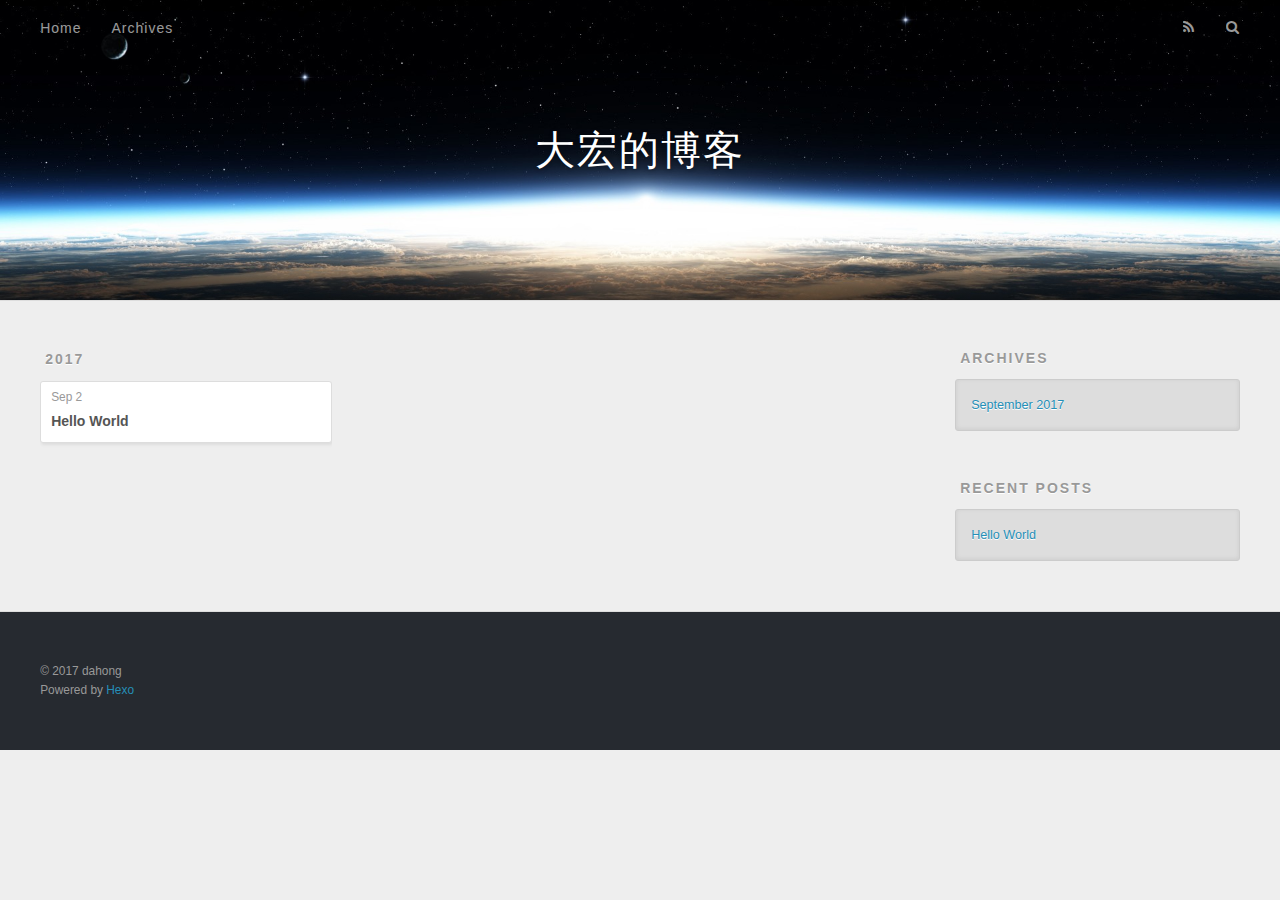
==== archives/index.html @ 0dd972a1 "Site updated: 2017-09-02 14:02:09" ====
<!DOCTYPE html>
<html>
<head>
  <meta charset="utf-8">
  
  <title>Archives | 大宏的博客</title>
  <meta name="viewport" content="width=device-width, initial-scale=1, maximum-scale=1">
  <meta property="og:type" content="website">
<meta property="og:title" content="大宏的博客">
<meta property="og:url" content="http://yoursite.com/archives/index.html">
<meta property="og:site_name" content="大宏的博客">
<meta name="twitter:card" content="summary">
<meta name="twitter:title" content="大宏的博客">
  
    <link rel="alternate" href="/atom.xml" title="大宏的博客" type="application/atom+xml">
  
  
    <link rel="icon" href="/favicon.png">
  
  
    <link href="//fonts.googleapis.com/css?family=Source+Code+Pro" rel="stylesheet" type="text/css">
  
  <link rel="stylesheet" href="/css/style.css">
  

</head>

<body>
  <div id="container">
    <div id="wrap">
      <header id="header">
  <div id="banner"></div>
  <div id="header-outer" class="outer">
    <div id="header-title" class="inner">
      <h1 id="logo-wrap">
        <a href="/" id="logo">大宏的博客</a>
      </h1>
      
    </div>
    <div id="header-inner" class="inner">
      <nav id="main-nav">
        <a id="main-nav-toggle" class="nav-icon"></a>
        
          <a class="main-nav-link" href="/">Home</a>
        
          <a class="main-nav-link" href="/archives">Archives</a>
        
      </nav>
      <nav id="sub-nav">
        
          <a id="nav-rss-link" class="nav-icon" href="/atom.xml" title="RSS Feed"></a>
        
        <a id="nav-search-btn" class="nav-icon" title="Search"></a>
      </nav>
      <div id="search-form-wrap">
        <form action="//google.com/search" method="get" accept-charset="UTF-8" class="search-form"><input type="search" name="q" class="search-form-input" placeholder="Search"><button type="submit" class="search-form-submit">&#xF002;</button><input type="hidden" name="sitesearch" value="http://yoursite.com"></form>
      </div>
    </div>
  </div>
</header>
      <div class="outer">
        <section id="main">
  
  
    
    
      
      
      <section class="archives-wrap">
        <div class="archive-year-wrap">
          <a href="/archives/2017" class="archive-year">2017</a>
        </div>
        <div class="archives">
    
    <article class="archive-article archive-type-post">
  <div class="archive-article-inner">
    <header class="archive-article-header">
      <a href="/2017/09/02/hello-world/" class="archive-article-date">
  <time datetime="2017-09-02T05:06:17.000Z" itemprop="datePublished">Sep 2</time>
</a>
      
  
    <h1 itemprop="name">
      <a class="archive-article-title" href="/2017/09/02/hello-world/">Hello World</a>
    </h1>
  

    </header>
  </div>
</article>
  
  
    </div></section>
  

</section>
        
          <aside id="sidebar">
  
    

  
    

  
    
  
    
  <div class="widget-wrap">
    <h3 class="widget-title">Archives</h3>
    <div class="widget">
      <ul class="archive-list"><li class="archive-list-item"><a class="archive-list-link" href="/archives/2017/09/">September 2017</a></li></ul>
    </div>
  </div>


  
    
  <div class="widget-wrap">
    <h3 class="widget-title">Recent Posts</h3>
    <div class="widget">
      <ul>
        
          <li>
            <a href="/2017/09/02/hello-world/">Hello World</a>
          </li>
        
      </ul>
    </div>
  </div>

  
</aside>
        
      </div>
      <footer id="footer">
  
  <div class="outer">
    <div id="footer-info" class="inner">
      &copy; 2017 dahong<br>
      Powered by <a href="http://hexo.io/" target="_blank">Hexo</a>
    </div>
  </div>
</footer>
    </div>
    <nav id="mobile-nav">
  
    <a href="/" class="mobile-nav-link">Home</a>
  
    <a href="/archives" class="mobile-nav-link">Archives</a>
  
</nav>
    

<script src="//ajax.googleapis.com/ajax/libs/jquery/2.0.3/jquery.min.js"></script>


  <link rel="stylesheet" href="/fancybox/jquery.fancybox.css">
  <script src="/fancybox/jquery.fancybox.pack.js"></script>


<script src="/js/script.js"></script>

  </div>
</body>
</html>
---- css/style.css ----
body {
  width: 100%;
}
body:before,
body:after {
  content: "";
  display: table;
}
body:after {
  clear: both;
}
html,
body,
div,
span,
applet,
object,
iframe,
h1,
h2,
h3,
h4,
h5,
h6,
p,
blockquote,
pre,
a,
abbr,
acronym,
address,
big,
cite,
code,
del,
dfn,
em,
img,
ins,
kbd,
q,
s,
samp,
small,
strike,
strong,
sub,
sup,
tt,
var,
dl,
dt,
dd,
ol,
ul,
li,
fieldset,
form,
label,
legend,
table,
caption,
tbody,
tfoot,
thead,
tr,
th,
td {
  margin: 0;
  padding: 0;
  border: 0;
  outline: 0;
  font-weight: inherit;
  font-style: inherit;
  font-family: inherit;
  font-size: 100%;
  vertical-align: baseline;
}
body {
  line-height: 1;
  color: #000;
  background: #fff;
}
ol,
ul {
  list-style: none;
}
table {
  border-collapse: separate;
  border-spacing: 0;
  vertical-align: middle;
}
caption,
th,
td {
  text-align: left;
  font-weight: normal;
  vertical-align: middle;
}
a img {
  border: none;
}
input,
button {
  margin: 0;
  padding: 0;
}
input::-moz-focus-inner,
button::-moz-focus-inner {
  border: 0;
  padding: 0;
}
@font-face {
  font-family: FontAwesome;
  font-style: normal;
  font-weight: normal;
  src: url("fonts/fontawesome-webfont.eot?v=#4.0.3");
  src: url("fonts/fontawesome-webfont.eot?#iefix&v=#4.0.3") format("embedded-opentype"), url("fonts/fontawesome-webfont.woff?v=#4.0.3") format("woff"), url("fonts/fontawesome-webfont.ttf?v=#4.0.3") format("truetype"), url("fonts/fontawesome-webfont.svg#fontawesomeregular?v=#4.0.3") format("svg");
}
html,
body,
#container {
  height: 100%;
}
body {
  background: #eee;
  font: 14px "Helvetica Neue", Helvetica, Arial, sans-serif;
  -webkit-text-size-adjust: 100%;
}
.outer {
  max-width: 1220px;
  margin: 0 auto;
  padding: 0 20px;
}
.outer:before,
.outer:after {
  content: "";
  display: table;
}
.outer:after {
  clear: both;
}
.inner {
  display: inline;
  float: left;
  width: 98.33333333333333%;
  margin: 0 0.833333333333333%;
}
.left,
.alignleft {
  float: left;
}
.right,
.alignright {
  float: right;
}
.clear {
  clear: both;
}
#container {
  position: relative;
}
.mobile-nav-on {
  overflow: hidden;
}
#wrap {
  height: 100%;
  width: 100%;
  position: absolute;
  top: 0;
  left: 0;
  -webkit-transition: 0.2s ease-out;
  -moz-transition: 0.2s ease-out;
  -ms-transition: 0.2s ease-out;
  transition: 0.2s ease-out;
  z-index: 1;
  background: #eee;
}
.mobile-nav-on #wrap {
  left: 280px;
}
@media screen and (min-width: 768px) {
  #main {
    display: inline;
    float: left;
    width: 73.33333333333333%;
    margin: 0 0.833333333333333%;
  }
}
.article-date,
.article-category-link,
.archive-year,
.widget-title {
  text-decoration: none;
  text-transform: uppercase;
  letter-spacing: 2px;
  color: #999;
  margin-bottom: 1em;
  margin-left: 5px;
  line-height: 1em;
  text-shadow: 0 1px #fff;
  font-weight: bold;
}
.article-inner,
.archive-article-inner {
  background: #fff;
  -webkit-box-shadow: 1px 2px 3px #ddd;
  box-shadow: 1px 2px 3px #ddd;
  border: 1px solid #ddd;
  border-radius: 3px;
}
.article-entry h1,
.widget h1 {
  font-size: 2em;
}
.article-entry h2,
.widget h2 {
  font-size: 1.5em;
}
.article-entry h3,
.widget h3 {
  font-size: 1.3em;
}
.article-entry h4,
.widget h4 {
  font-size: 1.2em;
}
.article-entry h5,
.widget h5 {
  font-size: 1em;
}
.article-entry h6,
.widget h6 {
  font-size: 1em;
  color: #999;
}
.article-entry hr,
.widget hr {
  border: 1px dashed #ddd;
}
.article-entry strong,
.widget strong {
  font-weight: bold;
}
.article-entry em,
.widget em,
.article-entry cite,
.widget cite {
  font-style: italic;
}
.article-entry sup,
.widget sup,
.article-entry sub,
.widget sub {
  font-size: 0.75em;
  line-height: 0;
  position: relative;
  vertical-align: baseline;
}
.article-entry sup,
.widget sup {
  top: -0.5em;
}
.article-entry sub,
.widget sub {
  bottom: -0.2em;
}
.article-entry small,
.widget small {
  font-size: 0.85em;
}
.article-entry acronym,
.widget acronym,
.article-entry abbr,
.widget abbr {
  border-bottom: 1px dotted;
}
.article-entry ul,
.widget ul,
.article-entry ol,
.widget ol,
.article-entry dl,
.widget dl {
  margin: 0 20px;
  line-height: 1.6em;
}
.article-entry ul ul,
.widget ul ul,
.article-entry ol ul,
.widget ol ul,
.article-entry ul ol,
.widget ul ol,
.article-entry ol ol,
.widget ol ol {
  margin-top: 0;
  margin-bottom: 0;
}
.article-entry ul,
.widget ul {
  list-style: disc;
}
.article-entry ol,
.widget ol {
  list-style: decimal;
}
.article-entry dt,
.widget dt {
  font-weight: bold;
}
#header {
  height: 300px;
  position: relative;
  border-bottom: 1px solid #ddd;
}
#header:before,
#header:after {
  content: "";
  position: absolute;
  left: 0;
  right: 0;
  height: 40px;
}
#header:before {
  top: 0;
  background: -webkit-linear-gradient(rgba(0,0,0,0.2), transparent);
  background: -moz-linear-gradient(rgba(0,0,0,0.2), transparent);
  background: -ms-linear-gradient(rgba(0,0,0,0.2), transparent);
  background: linear-gradient(rgba(0,0,0,0.2), transparent);
}
#header:after {
  bottom: 0;
  background: -webkit-linear-gradient(transparent, rgba(0,0,0,0.2));
  background: -moz-linear-gradient(transparent, rgba(0,0,0,0.2));
  background: -ms-linear-gradient(transparent, rgba(0,0,0,0.2));
  background: linear-gradient(transparent, rgba(0,0,0,0.2));
}
#header-outer {
  height: 100%;
  position: relative;
}
#header-inner {
  position: relative;
  overflow: hidden;
}
#banner {
  position: absolute;
  top: 0;
  left: 0;
  width: 100%;
  height: 100%;
  background: url("images/banner.jpg") center #000;
  -webkit-background-size: cover;
  -moz-background-size: cover;
  background-size: cover;
  z-index: -1;
}
#header-title {
  text-align: center;
  height: 40px;
  position: absolute;
  top: 50%;
  left: 0;
  margin-top: -20px;
}
#logo,
#subtitle {
  text-decoration: none;
  color: #fff;
  font-weight: 300;
  text-shadow: 0 1px 4px rgba(0,0,0,0.3);
}
#logo {
  font-size: 40px;
  line-height: 40px;
  letter-spacing: 2px;
}
#subtitle {
  font-size: 16px;
  line-height: 16px;
  letter-spacing: 1px;
}
#subtitle-wrap {
  margin-top: 16px;
}
#main-nav {
  float: left;
  margin-left: -15px;
}
.nav-icon,
.main-nav-link {
  float: left;
  color: #fff;
  opacity: 0.6;
  text-decoration: none;
  text-shadow: 0 1px rgba(0,0,0,0.2);
  -webkit-transition: opacity 0.2s;
  -moz-transition: opacity 0.2s;
  -ms-transition: opacity 0.2s;
  transition: opacity 0.2s;
  display: block;
  padding: 20px 15px;
}
.nav-icon:hover,
.main-nav-link:hover {
  opacity: 1;
}
.nav-icon {
  font-family: FontAwesome;
  text-align: center;
  font-size: 14px;
  width: 14px;
  height: 14px;
  padding: 20px 15px;
  position: relative;
  cursor: pointer;
}
.main-nav-link {
  font-weight: 300;
  letter-spacing: 1px;
}
@media screen and (max-width: 479px) {
  .main-nav-link {
    display: none;
  }
}
#main-nav-toggle {
  display: none;
}
#main-nav-toggle:before {
  content: "\f0c9";
}
@media screen and (max-width: 479px) {
  #main-nav-toggle {
    display: block;
  }
}
#sub-nav {
  float: right;
  margin-right: -15px;
}
#nav-rss-link:before {
  content: "\f09e";
}
#nav-search-btn:before {
  content: "\f002";
}
#search-form-wrap {
  position: absolute;
  top: 15px;
  width: 150px;
  height: 30px;
  right: -150px;
  opacity: 0;
  -webkit-transition: 0.2s ease-out;
  -moz-transition: 0.2s ease-out;
  -ms-transition: 0.2s ease-out;
  transition: 0.2s ease-out;
}
#search-form-wrap.on {
  opacity: 1;
  right: 0;
}
@media screen and (max-width: 479px) {
  #search-form-wrap {
    width: 100%;
    right: -100%;
  }
}
.search-form {
  position: absolute;
  top: 0;
  left: 0;
  right: 0;
  background: #fff;
  padding: 5px 15px;
  border-radius: 15px;
  -webkit-box-shadow: 0 0 10px rgba(0,0,0,0.3);
  box-shadow: 0 0 10px rgba(0,0,0,0.3);
}
.search-form-input {
  border: none;
  background: none;
  color: #555;
  width: 100%;
  font: 13px "Helvetica Neue", Helvetica, Arial, sans-serif;
  outline: none;
}
.search-form-input::-webkit-search-results-decoration,
.search-form-input::-webkit-search-cancel-button {
  -webkit-appearance: none;
}
.search-form-submit {
  position: absolute;
  top: 50%;
  right: 10px;
  margin-top: -7px;
  font: 13px FontAwesome;
  border: none;
  background: none;
  color: #bbb;
  cursor: pointer;
}
.search-form-submit:hover,
.search-form-submit:focus {
  color: #777;
}
.article {
  margin: 50px 0;
}
.article-inner {
  overflow: hidden;
}
.article-meta:before,
.article-meta:after {
  content: "";
  display: table;
}
.article-meta:after {
  clear: both;
}
.article-date {
  float: left;
}
.article-category {
  float: left;
  line-height: 1em;
  color: #ccc;
  text-shadow: 0 1px #fff;
  margin-left: 8px;
}
.article-category:before {
  content: "\2022";
}
.article-category-link {
  margin: 0 12px 1em;
}
.article-header {
  padding: 20px 20px 0;
}
.article-title {
  text-decoration: none;
  font-size: 2em;
  font-weight: bold;
  color: #555;
  line-height: 1.1em;
  -webkit-transition: color 0.2s;
  -moz-transition: color 0.2s;
  -ms-transition: color 0.2s;
  transition: color 0.2s;
}
a.article-title:hover {
  color: #258fb8;
}
.article-entry {
  color: #555;
  padding: 0 20px;
}
.article-entry:before,
.article-entry:after {
  content: "";
  display: table;
}
.article-entry:after {
  clear: both;
}
.article-entry p,
.article-entry table {
  line-height: 1.6em;
  margin: 1.6em 0;
}
.article-entry h1,
.article-entry h2,
.article-entry h3,
.article-entry h4,
.article-entry h5,
.article-entry h6 {
  font-weight: bold;
}
.article-entry h1,
.article-entry h2,
.article-entry h3,
.article-entry h4,
.article-entry h5,
.article-entry h6 {
  line-height: 1.1em;
  margin: 1.1em 0;
}
.article-entry a {
  color: #258fb8;
  text-decoration: none;
}
.article-entry a:hover {
  text-decoration: underline;
}
.article-entry ul,
.article-entry ol,
.article-entry dl {
  margin-top: 1.6em;
  margin-bottom: 1.6em;
}
.article-entry img,
.article-entry video {
  max-width: 100%;
  height: auto;
  display: block;
  margin: auto;
}
.article-entry iframe {
  border: none;
}
.article-entry table {
  width: 100%;
  border-collapse: collapse;
  border-spacing: 0;
}
.article-entry th {
  font-weight: bold;
  border-bottom: 3px solid #ddd;
  padding-bottom: 0.5em;
}
.article-entry td {
  border-bottom: 1px solid #ddd;
  padding: 10px 0;
}
.article-entry blockquote {
  font-family: Georgia, "Times New Roman", serif;
  font-size: 1.4em;
  margin: 1.6em 20px;
  text-align: center;
}
.article-entry blockquote footer {
  font-size: 14px;
  margin: 1.6em 0;
  font-family: "Helvetica Neue", Helvetica, Arial, sans-serif;
}
.article-entry blockquote footer cite:before {
  content: "—";
  padding: 0 0.5em;
}
.article-entry .pullquote {
  text-align: left;
  width: 45%;
  margin: 0;
}
.article-entry .pullquote.left {
  margin-left: 0.5em;
  margin-right: 1em;
}
.article-entry .pullquote.right {
  margin-right: 0.5em;
  margin-left: 1em;
}
.article-entry .caption {
  color: #999;
  display: block;
  font-size: 0.9em;
  margin-top: 0.5em;
  position: relative;
  text-align: center;
}
.article-entry .video-container {
  position: relative;
  padding-top: 56.25%;
  height: 0;
  overflow: hidden;
}
.article-entry .video-container iframe,
.article-entry .video-container object,
.article-entry .video-container embed {
  position: absolute;
  top: 0;
  left: 0;
  width: 100%;
  height: 100%;
  margin-top: 0;
}
.article-more-link a {
  display: inline-block;
  line-height: 1em;
  padding: 6px 15px;
  border-radius: 15px;
  background: #eee;
  color: #999;
  text-shadow: 0 1px #fff;
  text-decoration: none;
}
.article-more-link a:hover {
  background: #258fb8;
  color: #fff;
  text-decoration: none;
  text-shadow: 0 1px #1e7293;
}
.article-footer {
  font-size: 0.85em;
  line-height: 1.6em;
  border-top: 1px solid #ddd;
  padding-top: 1.6em;
  margin: 0 20px 20px;
}
.article-footer:before,
.article-footer:after {
  content: "";
  display: table;
}
.article-footer:after {
  clear: both;
}
.article-footer a {
  color: #999;
  text-decoration: none;
}
.article-footer a:hover {
  color: #555;
}
.article-tag-list-item {
  float: left;
  margin-right: 10px;
}
.article-tag-list-link:before {
  content: "#";
}
.article-comment-link {
  float: right;
}
.article-comment-link:before {
  content: "\f075";
  font-family: FontAwesome;
  padding-right: 8px;
}
.article-share-link {
  cursor: pointer;
  float: right;
  margin-left: 20px;
}
.article-share-link:before {
  content: "\f064";
  font-family: FontAwesome;
  padding-right: 6px;
}
#article-nav {
  position: relative;
}
#article-nav:before,
#article-nav:after {
  content: "";
  display: table;
}
#article-nav:after {
  clear: both;
}
@media screen and (min-width: 768px) {
  #article-nav {
    margin: 50px 0;
  }
  #article-nav:before {
    width: 8px;
    height: 8px;
    position: absolute;
    top: 50%;
    left: 50%;
    margin-top: -4px;
    margin-left: -4px;
    content: "";
    border-radius: 50%;
    background: #ddd;
    -webkit-box-shadow: 0 1px 2px #fff;
    box-shadow: 0 1px 2px #fff;
  }
}
.article-nav-link-wrap {
  text-decoration: none;
  text-shadow: 0 1px #fff;
  color: #999;
  -webkit-box-sizing: border-box;
  -moz-box-sizing: border-box;
  box-sizing: border-box;
  margin-top: 50px;
  text-align: center;
  display: block;
}
.article-nav-link-wrap:hover {
  color: #555;
}
@media screen and (min-width: 768px) {
  .article-nav-link-wrap {
    width: 50%;
    margin-top: 0;
  }
}
@media screen and (min-width: 768px) {
  #article-nav-newer {
    float: left;
    text-align: right;
    padding-right: 20px;
  }
}
@media screen and (min-width: 768px) {
  #article-nav-older {
    float: right;
    text-align: left;
    padding-left: 20px;
  }
}
.article-nav-caption {
  text-transform: uppercase;
  letter-spacing: 2px;
  color: #ddd;
  line-height: 1em;
  font-weight: bold;
}
#article-nav-newer .article-nav-caption {
  margin-right: -2px;
}
.article-nav-title {
  font-size: 0.85em;
  line-height: 1.6em;
  margin-top: 0.5em;
}
.article-share-box {
  position: absolute;
  display: none;
  background: #fff;
  -webkit-box-shadow: 1px 2px 10px rgba(0,0,0,0.2);
  box-shadow: 1px 2px 10px rgba(0,0,0,0.2);
  border-radius: 3px;
  margin-left: -145px;
  overflow: hidden;
  z-index: 1;
}
.article-share-box.on {
  display: block;
}
.article-share-input {
  width: 100%;
  background: none;
  -webkit-box-sizing: border-box;
  -moz-box-sizing: border-box;
  box-sizing: border-box;
  font: 14px "Helvetica Neue", Helvetica, Arial, sans-serif;
  padding: 0 15px;
  color: #555;
  outline: none;
  border: 1px solid #ddd;
  border-radius: 3px 3px 0 0;
  height: 36px;
  line-height: 36px;
}
.article-share-links {
  background: #eee;
}
.article-share-links:before,
.article-share-links:after {
  content: "";
  display: table;
}
.article-share-links:after {
  clear: both;
}
.article-share-twitter,
.article-share-facebook,
.article-share-pinterest,
.article-share-google {
  width: 50px;
  height: 36px;
  display: block;
  float: left;
  position: relative;
  color: #999;
  text-shadow: 0 1px #fff;
}
.article-share-twitter:before,
.article-share-facebook:before,
.article-share-pinterest:before,
.article-share-google:before {
  font-size: 20px;
  font-family: FontAwesome;
  width: 20px;
  height: 20px;
  position: absolute;
  top: 50%;
  left: 50%;
  margin-top: -10px;
  margin-left: -10px;
  text-align: center;
}
.article-share-twitter:hover,
.article-share-facebook:hover,
.article-share-pinterest:hover,
.article-share-google:hover {
  color: #fff;
}
.article-share-twitter:before {
  content: "\f099";
}
.article-share-twitter:hover {
  background: #00aced;
  text-shadow: 0 1px #008abe;
}
.article-share-facebook:before {
  content: "\f09a";
}
.article-share-facebook:hover {
  background: #3b5998;
  text-shadow: 0 1px #2f477a;
}
.article-share-pinterest:before {
  content: "\f0d2";
}
.article-share-pinterest:hover {
  background: #cb2027;
  text-shadow: 0 1px #a21a1f;
}
.article-share-google:before {
  content: "\f0d5";
}
.article-share-google:hover {
  background: #dd4b39;
  text-shadow: 0 1px #be3221;
}
.article-gallery {
  background: #000;
  position: relative;
}
.article-gallery-photos {
  position: relative;
  overflow: hidden;
}
.article-gallery-img {
  display: none;
  max-width: 100%;
}
.article-gallery-img:first-child {
  display: block;
}
.article-gallery-img.loaded {
  position: absolute;
  display: block;
}
.article-gallery-img img {
  display: block;
  max-width: 100%;
  margin: 0 auto;
}
#comments {
  background: #fff;
  -webkit-box-shadow: 1px 2px 3px #ddd;
  box-shadow: 1px 2px 3px #ddd;
  padding: 20px;
  border: 1px solid #ddd;
  border-radius: 3px;
  margin: 50px 0;
}
#comments a {
  color: #258fb8;
}
.archives-wrap {
  margin: 50px 0;
}
.archives:before,
.archives:after {
  content: "";
  display: table;
}
.archives:after {
  clear: both;
}
.archive-year-wrap {
  margin-bottom: 1em;
}
.archives {
  -webkit-column-gap: 10px;
  -moz-column-gap: 10px;
  column-gap: 10px;
}
@media screen and (min-width: 480px) and (max-width: 767px) {
  .archives {
    -webkit-column-count: 2;
    -moz-column-count: 2;
    column-count: 2;
  }
}
@media screen and (min-width: 768px) {
  .archives {
    -webkit-column-count: 3;
    -moz-column-count: 3;
    column-count: 3;
  }
}
.archive-article {
  -webkit-column-break-inside: avoid;
  page-break-inside: avoid;
  overflow: hidden;
  break-inside: avoid-column;
}
.archive-article-inner {
  padding: 10px;
  margin-bottom: 15px;
}
.archive-article-title {
  text-decoration: none;
  font-weight: bold;
  color: #555;
  -webkit-transition: color 0.2s;
  -moz-transition: color 0.2s;
  -ms-transition: color 0.2s;
  transition: color 0.2s;
  line-height: 1.6em;
}
.archive-article-title:hover {
  color: #258fb8;
}
.archive-article-footer {
  margin-top: 1em;
}
.archive-article-date {
  color: #999;
  text-decoration: none;
  font-size: 0.85em;
  line-height: 1em;
  margin-bottom: 0.5em;
  display: block;
}
#page-nav {
  margin: 50px auto;
  background: #fff;
  -webkit-box-shadow: 1px 2px 3px #ddd;
  box-shadow: 1px 2px 3px #ddd;
  border: 1px solid #ddd;
  border-radius: 3px;
  text-align: center;
  color: #999;
  overflow: hidden;
}
#page-nav:before,
#page-nav:after {
  content: "";
  display: table;
}
#page-nav:after {
  clear: both;
}
#page-nav a,
#page-nav span {
  padding: 10px 20px;
  line-height: 1;
  height: 2ex;
}
#page-nav a {
  color: #999;
  text-decoration: none;
}
#page-nav a:hover {
  background: #999;
  color: #fff;
}
#page-nav .prev {
  float: left;
}
#page-nav .next {
  float: right;
}
#page-nav .page-number {
  display: inline-block;
}
@media screen and (max-width: 479px) {
  #page-nav .page-number {
    display: none;
  }
}
#page-nav .current {
  color: #555;
  font-weight: bold;
}
#page-nav .space {
  color: #ddd;
}
#footer {
  background: #262a30;
  padding: 50px 0;
  border-top: 1px solid #ddd;
  color: #999;
}
#footer a {
  color: #258fb8;
  text-decoration: none;
}
#footer a:hover {
  text-decoration: underline;
}
#footer-info {
  line-height: 1.6em;
  font-size: 0.85em;
}
.article-entry pre,
.article-entry .highlight {
  background: #2d2d2d;
  margin: 0 -20px;
  padding: 15px 20px;
  border-style: solid;
  border-color: #ddd;
  border-width: 1px 0;
  overflow: auto;
  color: #ccc;
  line-height: 22.400000000000002px;
}
.article-entry .highlight .gutter pre,
.article-entry .gist .gist-file .gist-data .line-numbers {
  color: #666;
  font-size: 0.85em;
}
.article-entry pre,
.article-entry code {
  font-family: "Source Code Pro", Consolas, Monaco, Menlo, Consolas, monospace;
}
.article-entry code {
  background: #eee;
  text-shadow: 0 1px #fff;
  padding: 0 0.3em;
}
.article-entry pre code {
  background: none;
  text-shadow: none;
  padding: 0;
}
.article-entry .highlight pre {
  border: none;
  margin: 0;
  padding: 0;
}
.article-entry .highlight table {
  margin: 0;
  width: auto;
}
.article-entry .highlight td {
  border: none;
  padding: 0;
}
.article-entry .highlight figcaption {
  font-size: 0.85em;
  color: #999;
  line-height: 1em;
  margin-bottom: 1em;
}
.article-entry .highlight figcaption:before,
.article-entry .highlight figcaption:after {
  content: "";
  display: table;
}
.article-entry .highlight figcaption:after {
  clear: both;
}
.article-entry .highlight figcaption a {
  float: right;
}
.article-entry .highlight .gutter pre {
  text-align: right;
  padding-right: 20px;
}
.article-entry .highlight .line {
  height: 22.400000000000002px;
}
.article-entry .highlight .line.marked {
  background: #515151;
}
.article-entry .gist {
  margin: 0 -20px;
  border-style: solid;
  border-color: #ddd;
  border-width: 1px 0;
  background: #2d2d2d;
  padding: 15px 20px 15px 0;
}
.article-entry .gist .gist-file {
  border: none;
  font-family: "Source Code Pro", Consolas, Monaco, Menlo, Consolas, monospace;
  margin: 0;
}
.article-entry .gist .gist-file .gist-data {
  background: none;
  border: none;
}
.article-entry .gist .gist-file .gist-data .line-numbers {
  background: none;
  border: none;
  padding: 0 20px 0 0;
}
.article-entry .gist .gist-file .gist-data .line-data {
  padding: 0 !important;
}
.article-entry .gist .gist-file .highlight {
  margin: 0;
  padding: 0;
  border: none;
}
.article-entry .gist .gist-file .gist-meta {
  background: #2d2d2d;
  color: #999;
  font: 0.85em "Helvetica Neue", Helvetica, Arial, sans-serif;
  text-shadow: 0 0;
  padding: 0;
  margin-top: 1em;
  margin-left: 20px;
}
.article-entry .gist .gist-file .gist-meta a {
  color: #258fb8;
  font-weight: normal;
}
.article-entry .gist .gist-file .gist-meta a:hover {
  text-decoration: underline;
}
pre .comment,
pre .title {
  color: #999;
}
pre .variable,
pre .attribute,
pre .tag,
pre .regexp,
pre .ruby .constant,
pre .xml .tag .title,
pre .xml .pi,
pre .xml .doctype,
pre .html .doctype,
pre .css .id,
pre .css .class,
pre .css .pseudo {
  color: #f2777a;
}
pre .number,
pre .preprocessor,
pre .built_in,
pre .literal,
pre .params,
pre .constant {
  color: #f99157;
}
pre .class,
pre .ruby .class .title,
pre .css .rules .attribute {
  color: #9c9;
}
pre .string,
pre .value,
pre .inheritance,
pre .header,
pre .ruby .symbol,
pre .xml .cdata {
  color: #9c9;
}
pre .css .hexcolor {
  color: #6cc;
}
pre .function,
pre .python .decorator,
pre .python .title,
pre .ruby .function .title,
pre .ruby .title .keyword,
pre .perl .sub,
pre .javascript .title,
pre .coffeescript .title {
  color: #69c;
}
pre .keyword,
pre .javascript .function {
  color: #c9c;
}
@media screen and (max-width: 479px) {
  #mobile-nav {
    position: absolute;
    top: 0;
    left: 0;
    width: 280px;
    height: 100%;
    background: #191919;
    border-right: 1px solid #fff;
  }
}
@media screen and (max-width: 479px) {
  .mobile-nav-link {
    display: block;
    color: #999;
    text-decoration: none;
    padding: 15px 20px;
    font-weight: bold;
  }
  .mobile-nav-link:hover {
    color: #fff;
  }
}
@media screen and (min-width: 768px) {
  #sidebar {
    display: inline;
    float: left;
    width: 23.333333333333332%;
    margin: 0 0.833333333333333%;
  }
}
.widget-wrap {
  margin: 50px 0;
}
.widget {
  color: #777;
  text-shadow: 0 1px #fff;
  background: #ddd;
  -webkit-box-shadow: 0 -1px 4px #ccc inset;
  box-shadow: 0 -1px 4px #ccc inset;
  border: 1px solid #ccc;
  padding: 15px;
  border-radius: 3px;
}
.widget a {
  color: #258fb8;
  text-decoration: none;
}
.widget a:hover {
  text-decoration: underline;
}
.widget ul ul,
.widget ol ul,
.widget dl ul,
.widget ul ol,
.widget ol ol,
.widget dl ol,
.widget ul dl,
.widget ol dl,
.widget dl dl {
  margin-left: 15px;
  list-style: disc;
}
.widget {
  line-height: 1.6em;
  word-wrap: break-word;
  font-size: 0.9em;
}
.widget ul,
.widget ol {
  list-style: none;
  margin: 0;
}
.widget ul ul,
.widget ol ul,
.widget ul ol,
.widget ol ol {
  margin: 0 20px;
}
.widget ul ul,
.widget ol ul {
  list-style: disc;
}
.widget ul ol,
.widget ol ol {
  list-style: decimal;
}
.category-list-count,
.tag-list-count,
.archive-list-count {
  padding-left: 5px;
  color: #999;
  font-size: 0.85em;
}
.category-list-count:before,
.tag-list-count:before,
.archive-list-count:before {
  content: "(";
}
.category-list-count:after,
.tag-list-count:after,
.archive-list-count:after {
  content: ")";
}
.tagcloud a {
  margin-right: 5px;
  display: inline-block;
}
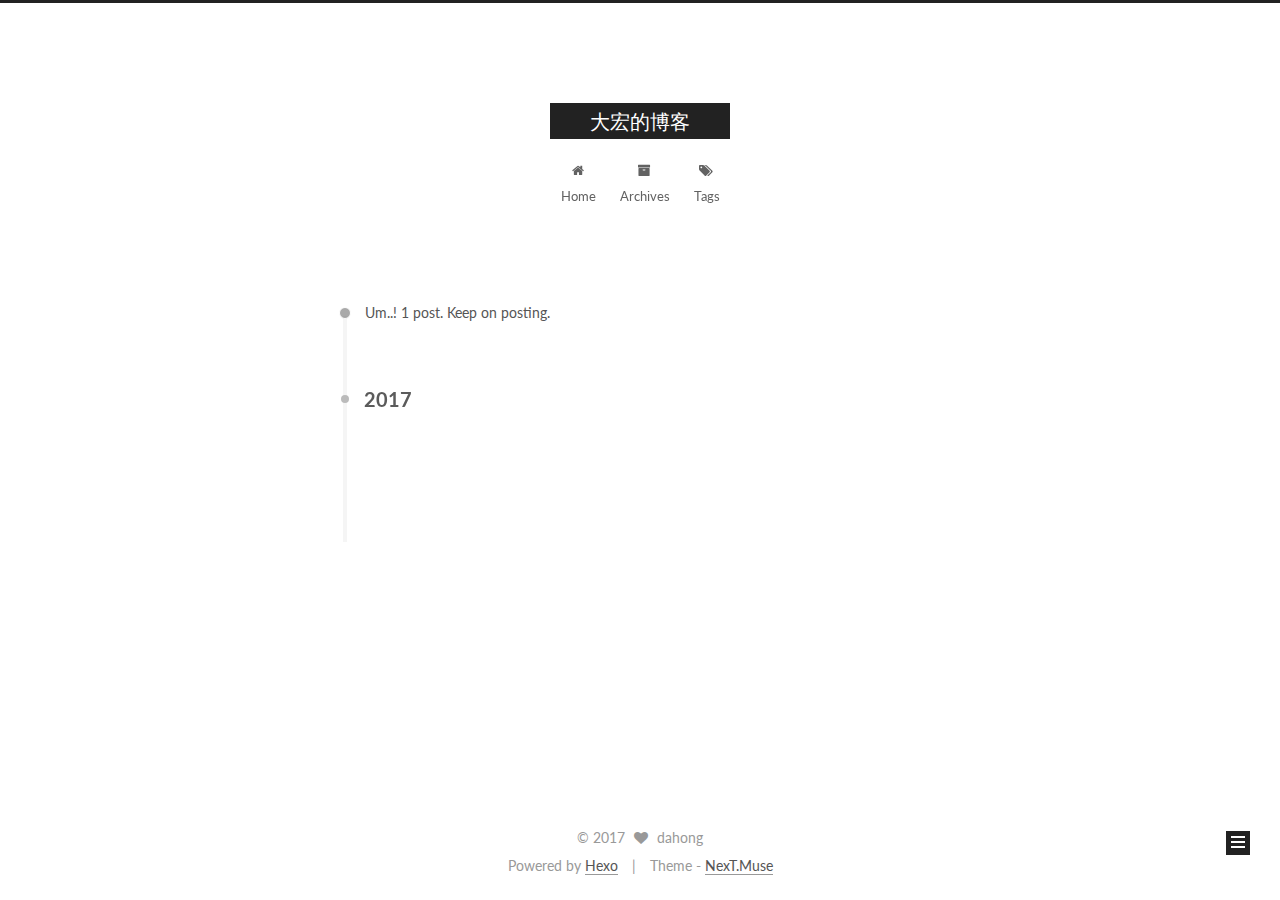
==== commit d61c8a5b: "Site updated: 2017-09-02 15:00:16" ====
--- a/archives/index.html
+++ b/archives/index.html
@@ -1,166 +1,559 @@
 <!DOCTYPE html>
-<html>
+
+
+
+  
+
+
+<html class="theme-next muse use-motion" lang="">
 <head>
-  <meta charset="utf-8">
-  
-  <title>Archives | 大宏的博客</title>
-  <meta name="viewport" content="width=device-width, initial-scale=1, maximum-scale=1">
-  <meta property="og:type" content="website">
+  <meta charset="UTF-8"/>
+<meta http-equiv="X-UA-Compatible" content="IE=edge" />
+<meta name="viewport" content="width=device-width, initial-scale=1, maximum-scale=1"/>
+<meta name="theme-color" content="#222">
+
+
+
+
+
+
+
+
+
+<meta http-equiv="Cache-Control" content="no-transform" />
+<meta http-equiv="Cache-Control" content="no-siteapp" />
+
+
+
+
+
+
+
+
+
+
+
+
+
+
+
+  
+  
+  <link href="/lib/fancybox/source/jquery.fancybox.css?v=2.1.5" rel="stylesheet" type="text/css" />
+
+
+
+
+  
+  
+  
+  
+
+  
+    
+    
+  
+
+  
+
+  
+
+  
+
+  
+
+  
+    
+    
+    <link href="//fonts.googleapis.com/css?family=Lato:300,300italic,400,400italic,700,700italic&subset=latin,latin-ext" rel="stylesheet" type="text/css">
+  
+
+
+
+
+
+
+<link href="/lib/font-awesome/css/font-awesome.min.css?v=4.6.2" rel="stylesheet" type="text/css" />
+
+<link href="/css/main.css?v=5.1.2" rel="stylesheet" type="text/css" />
+
+
+  <meta name="keywords" content="Hexo, NexT" />
+
+
+
+
+
+
+
+
+  <link rel="shortcut icon" type="image/x-icon" href="/favicon.ico?v=5.1.2" />
+
+
+
+
+
+
+<meta property="og:type" content="website">
 <meta property="og:title" content="大宏的博客">
 <meta property="og:url" content="http://yoursite.com/archives/index.html">
 <meta property="og:site_name" content="大宏的博客">
 <meta name="twitter:card" content="summary">
 <meta name="twitter:title" content="大宏的博客">
-  
-    <link rel="alternate" href="/atom.xml" title="大宏的博客" type="application/atom+xml">
-  
-  
-    <link rel="icon" href="/favicon.png">
-  
-  
-    <link href="//fonts.googleapis.com/css?family=Source+Code+Pro" rel="stylesheet" type="text/css">
-  
-  <link rel="stylesheet" href="/css/style.css">
-  
+
+
+
+<script type="text/javascript" id="hexo.configurations">
+  var NexT = window.NexT || {};
+  var CONFIG = {
+    root: '/',
+    scheme: 'Muse',
+    sidebar: {"position":"left","display":"post","offset":12,"offset_float":12,"b2t":false,"scrollpercent":false,"onmobile":false},
+    fancybox: true,
+    tabs: true,
+    motion: true,
+    duoshuo: {
+      userId: '0',
+      author: 'Author'
+    },
+    algolia: {
+      applicationID: '',
+      apiKey: '',
+      indexName: '',
+      hits: {"per_page":10},
+      labels: {"input_placeholder":"Search for Posts","hits_empty":"We didn't find any results for the search: ${query}","hits_stats":"${hits} results found in ${time} ms"}
+    }
+  };
+</script>
+
+
+
+  <link rel="canonical" href="http://yoursite.com/archives/"/>
+
+
+
+
+
+  <title>Archive | 大宏的博客</title>
+  
+
+
+
+
+
+
+
+
+
+
+
+
+
 
 </head>
 
-<body>
-  <div id="container">
-    <div id="wrap">
-      <header id="header">
-  <div id="banner"></div>
-  <div id="header-outer" class="outer">
-    <div id="header-title" class="inner">
-      <h1 id="logo-wrap">
-        <a href="/" id="logo">大宏的博客</a>
-      </h1>
-      
+<body itemscope itemtype="http://schema.org/WebPage" lang="">
+
+  
+  
+    
+  
+
+  <div class="container sidebar-position-left  page-archive  ">
+    <div class="headband"></div>
+
+    <header id="header" class="header" itemscope itemtype="http://schema.org/WPHeader">
+      <div class="header-inner"><div class="site-brand-wrapper">
+  <div class="site-meta ">
+    
+
+    <div class="custom-logo-site-title">
+      <a href="/"  class="brand" rel="start">
+        <span class="logo-line-before"><i></i></span>
+        <span class="site-title">大宏的博客</span>
+        <span class="logo-line-after"><i></i></span>
+      </a>
     </div>
-    <div id="header-inner" class="inner">
-      <nav id="main-nav">
-        <a id="main-nav-toggle" class="nav-icon"></a>
-        
-          <a class="main-nav-link" href="/">Home</a>
-        
-          <a class="main-nav-link" href="/archives">Archives</a>
-        
-      </nav>
-      <nav id="sub-nav">
-        
-          <a id="nav-rss-link" class="nav-icon" href="/atom.xml" title="RSS Feed"></a>
-        
-        <a id="nav-search-btn" class="nav-icon" title="Search"></a>
-      </nav>
-      <div id="search-form-wrap">
-        <form action="//google.com/search" method="get" accept-charset="UTF-8" class="search-form"><input type="search" name="q" class="search-form-input" placeholder="Search"><button type="submit" class="search-form-submit">&#xF002;</button><input type="hidden" name="sitesearch" value="http://yoursite.com"></form>
+      
+        <p class="site-subtitle"></p>
+      
+  </div>
+
+  <div class="site-nav-toggle">
+    <button>
+      <span class="btn-bar"></span>
+      <span class="btn-bar"></span>
+      <span class="btn-bar"></span>
+    </button>
+  </div>
+</div>
+
+<nav class="site-nav">
+  
+
+  
+    <ul id="menu" class="menu">
+      
+        
+        <li class="menu-item menu-item-home">
+          <a href="/" rel="section">
+            
+              <i class="menu-item-icon fa fa-fw fa-home"></i> <br />
+            
+            Home
+          </a>
+        </li>
+      
+        
+        <li class="menu-item menu-item-archives">
+          <a href="/archives/" rel="section">
+            
+              <i class="menu-item-icon fa fa-fw fa-archive"></i> <br />
+            
+            Archives
+          </a>
+        </li>
+      
+        
+        <li class="menu-item menu-item-tags">
+          <a href="/tags/" rel="section">
+            
+              <i class="menu-item-icon fa fa-fw fa-tags"></i> <br />
+            
+            Tags
+          </a>
+        </li>
+      
+
+      
+    </ul>
+  
+
+  
+</nav>
+
+
+
+ </div>
+    </header>
+
+    <main id="main" class="main">
+      <div class="main-inner">
+        <div class="content-wrap">
+          <div id="content" class="content">
+            
+
+  
+  
+  
+  <div class="post-block archive">
+    <div id="posts" class="posts-collapse">
+      <span class="archive-move-on"></span>
+
+      <span class="archive-page-counter">
+        
+        
+        
+          
+        
+        Um..! 1 post. Keep on posting.
+      </span>
+
+      
+
+        
+        
+        
+
+        
+          
+          <div class="collection-title">
+            <h2 class="archive-year motion-element" id="archive-year-2017">2017</h2>
+          </div>
+        
+        
+
+        
+
+  <article class="post post-type-normal" itemscope itemtype="http://schema.org/Article">
+    <header class="post-header">
+
+      <h2 class="post-title">
+        
+            <a class="post-title-link" href="/2017/09/02/hello-world/" itemprop="url">
+              
+                <span itemprop="name">Hello World</span>
+              
+            </a>
+        
+      </h2>
+
+      <div class="post-meta">
+        <time class="post-time" itemprop="dateCreated"
+              datetime="2017-09-02T13:06:17+08:00"
+              content="2017-09-02" >
+          09-02
+        </time>
       </div>
+
+    </header>
+  </article>
+
+
+
+      
+
     </div>
   </div>
-</header>
-      <div class="outer">
-        <section id="main">
-  
-  
-    
-    
-      
-      
-      <section class="archives-wrap">
-        <div class="archive-year-wrap">
-          <a href="/archives/2017" class="archive-year">2017</a>
+  
+  
+  
+
+  
+
+
+
+          </div>
+          
+
+
+          
+
         </div>
-        <div class="archives">
-    
-    <article class="archive-article archive-type-post">
-  <div class="archive-article-inner">
-    <header class="archive-article-header">
-      <a href="/2017/09/02/hello-world/" class="archive-article-date">
-  <time datetime="2017-09-02T05:06:17.000Z" itemprop="datePublished">Sep 2</time>
-</a>
-      
-  
-    <h1 itemprop="name">
-      <a class="archive-article-title" href="/2017/09/02/hello-world/">Hello World</a>
-    </h1>
-  
-
-    </header>
-  </div>
-</article>
-  
-  
-    </div></section>
-  
-
-</section>
-        
-          <aside id="sidebar">
-  
-    
-
-  
-    
-
-  
-    
-  
-    
-  <div class="widget-wrap">
-    <h3 class="widget-title">Archives</h3>
-    <div class="widget">
-      <ul class="archive-list"><li class="archive-list-item"><a class="archive-list-link" href="/archives/2017/09/">September 2017</a></li></ul>
+        
+          
+  
+  <div class="sidebar-toggle">
+    <div class="sidebar-toggle-line-wrap">
+      <span class="sidebar-toggle-line sidebar-toggle-line-first"></span>
+      <span class="sidebar-toggle-line sidebar-toggle-line-middle"></span>
+      <span class="sidebar-toggle-line sidebar-toggle-line-last"></span>
     </div>
   </div>
 
-
-  
-    
-  <div class="widget-wrap">
-    <h3 class="widget-title">Recent Posts</h3>
-    <div class="widget">
-      <ul>
-        
-          <li>
-            <a href="/2017/09/02/hello-world/">Hello World</a>
-          </li>
-        
-      </ul>
+  <aside id="sidebar" class="sidebar">
+    
+    <div class="sidebar-inner">
+
+      
+
+      
+
+      <section class="site-overview sidebar-panel sidebar-panel-active">
+        <div class="site-author motion-element" itemprop="author" itemscope itemtype="http://schema.org/Person">
+          <img class="site-author-image" itemprop="image"
+               src="/images/avatar.gif"
+               alt="dahong" />
+          <p class="site-author-name" itemprop="name">dahong</p>
+           
+              <p class="site-description motion-element" itemprop="description"></p>
+          
+        </div>
+        <nav class="site-state motion-element">
+
+          
+            <div class="site-state-item site-state-posts">
+              <a href="/archives/">
+                <span class="site-state-item-count">1</span>
+                <span class="site-state-item-name">posts</span>
+              </a>
+            </div>
+          
+
+          
+
+          
+
+        </nav>
+
+        
+
+        <div class="links-of-author motion-element">
+          
+        </div>
+
+        
+        
+
+        
+        
+
+        
+
+
+      </section>
+
+      
+
+      
+
     </div>
+  </aside>
+
+
+        
+      </div>
+    </main>
+
+    <footer id="footer" class="footer">
+      <div class="footer-inner">
+        <div class="copyright" >
+  
+  &copy; 
+  <span itemprop="copyrightYear">2017</span>
+  <span class="with-love">
+    <i class="fa fa-heart"></i>
+  </span>
+  <span class="author" itemprop="copyrightHolder">dahong</span>
+</div>
+
+
+<div class="powered-by">
+  Powered by <a class="theme-link" href="https://hexo.io">Hexo</a>
+</div>
+
+<div class="theme-info">
+  Theme -
+  <a class="theme-link" href="https://github.com/iissnan/hexo-theme-next">
+    NexT.Muse
+  </a>
+</div>
+
+
+        
+
+        
+      </div>
+    </footer>
+
+    
+      <div class="back-to-top">
+        <i class="fa fa-arrow-up"></i>
+        
+      </div>
+    
+
   </div>
 
   
-</aside>
-        
-      </div>
-      <footer id="footer">
-  
-  <div class="outer">
-    <div id="footer-info" class="inner">
-      &copy; 2017 dahong<br>
-      Powered by <a href="http://hexo.io/" target="_blank">Hexo</a>
-    </div>
-  </div>
-</footer>
-    </div>
-    <nav id="mobile-nav">
-  
-    <a href="/" class="mobile-nav-link">Home</a>
-  
-    <a href="/archives" class="mobile-nav-link">Archives</a>
-  
-</nav>
-    
-
-<script src="//ajax.googleapis.com/ajax/libs/jquery/2.0.3/jquery.min.js"></script>
-
-
-  <link rel="stylesheet" href="/fancybox/jquery.fancybox.css">
-  <script src="/fancybox/jquery.fancybox.pack.js"></script>
-
-
-<script src="/js/script.js"></script>
-
-  </div>
+
+<script type="text/javascript">
+  if (Object.prototype.toString.call(window.Promise) !== '[object Function]') {
+    window.Promise = null;
+  }
+</script>
+
+
+
+
+
+
+
+
+
+  
+
+
+
+
+
+
+
+
+
+
+
+
+  
+  <script type="text/javascript" src="/lib/jquery/index.js?v=2.1.3"></script>
+
+  
+  <script type="text/javascript" src="/lib/fastclick/lib/fastclick.min.js?v=1.0.6"></script>
+
+  
+  <script type="text/javascript" src="/lib/jquery_lazyload/jquery.lazyload.js?v=1.9.7"></script>
+
+  
+  <script type="text/javascript" src="/lib/velocity/velocity.min.js?v=1.2.1"></script>
+
+  
+  <script type="text/javascript" src="/lib/velocity/velocity.ui.min.js?v=1.2.1"></script>
+
+  
+  <script type="text/javascript" src="/lib/fancybox/source/jquery.fancybox.pack.js?v=2.1.5"></script>
+
+
+  
+
+
+  <script type="text/javascript" src="/js/src/utils.js?v=5.1.2"></script>
+
+  <script type="text/javascript" src="/js/src/motion.js?v=5.1.2"></script>
+
+
+
+  
+  
+
+  
+  
+    <script type="text/javascript" id="motion.page.archive">
+      $('.archive-year').velocity('transition.slideLeftIn');
+    </script>
+  
+
+
+  
+
+
+  <script type="text/javascript" src="/js/src/bootstrap.js?v=5.1.2"></script>
+
+
+
+  
+
+
+  
+
+
+
+
+	
+
+
+
+
+
+  
+
+
+
+
+
+  
+
+
+
+
+
+
+  
+
+
+
+
+
+  
+
+  
+
+  
+
+  
+
+  
+
+  
+
 </body>
-</html>+</html>
--- a/css/main.css
+++ b/css/main.css
@@ -0,0 +1,2648 @@
+/* normalize.css v3.0.2 | MIT License | git.io/normalize */
+html {
+  font-family: sans-serif; /* 1 */
+  -ms-text-size-adjust: 100%; /* 2 */
+  -webkit-text-size-adjust: 100%; /* 2 */
+}
+body {
+  margin: 0;
+}
+article,
+aside,
+details,
+figcaption,
+figure,
+footer,
+header,
+hgroup,
+main,
+menu,
+nav,
+section,
+summary {
+  display: block;
+}
+audio,
+canvas,
+progress,
+video {
+  display: inline-block; /* 1 */
+  vertical-align: baseline; /* 2 */
+}
+audio:not([controls]) {
+  display: none;
+  height: 0;
+}
+[hidden],
+template {
+  display: none;
+}
+a {
+  background-color: transparent;
+}
+a:active,
+a:hover {
+  outline: 0;
+}
+abbr[title] {
+  border-bottom: 1px dotted;
+}
+b,
+strong {
+  font-weight: bold;
+}
+dfn {
+  font-style: italic;
+}
+h1 {
+  font-size: 2em;
+  margin: 0.67em 0;
+}
+mark {
+  background: #ff0;
+  color: #000;
+}
+small {
+  font-size: 80%;
+}
+sub,
+sup {
+  font-size: 75%;
+  line-height: 0;
+  position: relative;
+  vertical-align: baseline;
+}
+sup {
+  top: -0.5em;
+}
+sub {
+  bottom: -0.25em;
+}
+img {
+  border: 0;
+}
+svg:not(:root) {
+  overflow: hidden;
+}
+figure {
+  margin: 1em 40px;
+}
+hr {
+  -moz-box-sizing: content-box;
+  box-sizing: content-box;
+  height: 0;
+}
+pre {
+  overflow: auto;
+}
+code,
+kbd,
+pre,
+samp {
+  font-family: monospace, monospace;
+  font-size: 1em;
+}
+button,
+input,
+optgroup,
+select,
+textarea {
+  color: inherit; /* 1 */
+  font: inherit; /* 2 */
+  margin: 0; /* 3 */
+}
+button {
+  overflow: visible;
+}
+button,
+select {
+  text-transform: none;
+}
+button,
+html input[type="button"],
+input[type="reset"],
+input[type="submit"] {
+  -webkit-appearance: button; /* 2 */
+  cursor: pointer; /* 3 */
+}
+button[disabled],
+html input[disabled] {
+  cursor: default;
+}
+button::-moz-focus-inner,
+input::-moz-focus-inner {
+  border: 0;
+  padding: 0;
+}
+input {
+  line-height: normal;
+}
+input[type="checkbox"],
+input[type="radio"] {
+  box-sizing: border-box; /* 1 */
+  padding: 0; /* 2 */
+}
+input[type="number"]::-webkit-inner-spin-button,
+input[type="number"]::-webkit-outer-spin-button {
+  height: auto;
+}
+input[type="search"] {
+  -webkit-appearance: textfield; /* 1 */
+  -moz-box-sizing: content-box;
+  -webkit-box-sizing: content-box; /* 2 */
+  box-sizing: content-box;
+}
+input[type="search"]::-webkit-search-cancel-button,
+input[type="search"]::-webkit-search-decoration {
+  -webkit-appearance: none;
+}
+fieldset {
+  border: 1px solid #c0c0c0;
+  margin: 0 2px;
+  padding: 0.35em 0.625em 0.75em;
+}
+legend {
+  border: 0; /* 1 */
+  padding: 0; /* 2 */
+}
+textarea {
+  overflow: auto;
+}
+optgroup {
+  font-weight: bold;
+}
+table {
+  border-collapse: collapse;
+  border-spacing: 0;
+}
+td,
+th {
+  padding: 0;
+}
+::selection {
+  background: #262a30;
+  color: #fff;
+}
+body {
+  position: relative;
+  font-family: 'Lato', "PingFang SC", "Microsoft YaHei", sans-serif;
+  font-size: 14px;
+  line-height: 2;
+  color: #555;
+  background: #fff;
+}
+@media (max-width: 767px) {
+  body {
+    padding-right: 0 !important;
+  }
+}
+@media (min-width: 768px) and (max-width: 991px) {
+  body {
+    padding-right: 0 !important;
+  }
+}
+@media (min-width: 1600px) {
+  body {
+    font-size: 16px;
+  }
+}
+h1,
+h2,
+h3,
+h4,
+h5,
+h6 {
+  margin: 0;
+  padding: 0;
+  font-weight: bold;
+  line-height: 1.5;
+  font-family: 'Lato', "PingFang SC", "Microsoft YaHei", sans-serif;
+}
+h2,
+h3,
+h4,
+h5,
+h6 {
+  margin: 20px 0 15px;
+}
+h1 {
+  font-size: 22px;
+}
+@media (max-width: 767px) {
+  h1 {
+    font-size: 18px;
+  }
+}
+h2 {
+  font-size: 20px;
+}
+@media (max-width: 767px) {
+  h2 {
+    font-size: 16px;
+  }
+}
+h3 {
+  font-size: 18px;
+}
+@media (max-width: 767px) {
+  h3 {
+    font-size: 14px;
+  }
+}
+h4 {
+  font-size: 16px;
+}
+@media (max-width: 767px) {
+  h4 {
+    font-size: 12px;
+  }
+}
+h5 {
+  font-size: 14px;
+}
+@media (max-width: 767px) {
+  h5 {
+    font-size: 10px;
+  }
+}
+h6 {
+  font-size: 12px;
+}
+@media (max-width: 767px) {
+  h6 {
+    font-size: 8px;
+  }
+}
+p {
+  margin: 0 0 20px 0;
+}
+a {
+  color: #555;
+  text-decoration: none;
+  border-bottom: 1px solid #999;
+  word-wrap: break-word;
+}
+a:hover {
+  color: #222;
+  border-bottom-color: #222;
+}
+blockquote {
+  margin: 0;
+  padding: 0;
+}
+img {
+  display: block;
+  margin: auto;
+  max-width: 100%;
+  height: auto;
+}
+hr {
+  margin: 40px 0;
+  height: 3px;
+  border: none;
+  background-color: #ddd;
+  background-image: repeating-linear-gradient(-45deg, #fff, #fff 4px, transparent 4px, transparent 8px);
+}
+blockquote {
+  padding: 0 15px;
+  color: #666;
+  border-left: 4px solid #ddd;
+}
+blockquote cite::before {
+  content: "-";
+  padding: 0 5px;
+}
+dt {
+  font-weight: 700;
+}
+dd {
+  margin: 0;
+  padding: 0;
+}
+.text-left {
+  text-align: left;
+}
+.text-center {
+  text-align: center;
+}
+.text-right {
+  text-align: right;
+}
+.text-justify {
+  text-align: justify;
+}
+.text-nowrap {
+  white-space: nowrap;
+}
+.text-lowercase {
+  text-transform: lowercase;
+}
+.text-uppercase {
+  text-transform: uppercase;
+}
+.text-capitalize {
+  text-transform: capitalize;
+}
+.center-block {
+  display: block;
+  margin-left: auto;
+  margin-right: auto;
+}
+.clearfix:before,
+.clearfix:after {
+  content: " ";
+  display: table;
+}
+.clearfix:after {
+  clear: both;
+}
+.pullquote {
+  width: 45%;
+}
+.pullquote.left {
+  float: left;
+  margin-left: 5px;
+  margin-right: 10px;
+}
+.pullquote.right {
+  float: right;
+  margin-left: 10px;
+  margin-right: 5px;
+}
+.affix.affix.affix {
+  position: fixed;
+}
+.translation {
+  margin-top: -20px;
+  font-size: 14px;
+  color: #999;
+}
+.scrollbar-measure {
+  width: 100px;
+  height: 100px;
+  overflow: scroll;
+  position: absolute;
+  top: -9999px;
+}
+.use-motion .motion-element {
+  opacity: 0;
+}
+table {
+  margin: 20px 0;
+  width: 100%;
+  border-collapse: collapse;
+  border-spacing: 0;
+  border: 1px solid #ddd;
+  font-size: 14px;
+  table-layout: fixed;
+  word-wrap: break-all;
+}
+table>tbody>tr:nth-of-type(odd) {
+  background-color: #f9f9f9;
+}
+table>tbody>tr:hover {
+  background-color: #f5f5f5;
+}
+caption,
+th,
+td {
+  padding: 8px;
+  text-align: left;
+  vertical-align: middle;
+  font-weight: normal;
+}
+th,
+td {
+  border-bottom: 3px solid #ddd;
+  border-right: 1px solid #eee;
+}
+th {
+  padding-bottom: 10px;
+  font-weight: 700;
+}
+td {
+  border-bottom-width: 1px;
+}
+html,
+body {
+  height: 100%;
+}
+.container {
+  position: relative;
+  min-height: 100%;
+}
+.header-inner {
+  margin: 0 auto;
+  padding: 100px 0 70px;
+  width: 700px;
+}
+@media (min-width: 1600px) {
+  .container .header-inner {
+    width: 900px;
+  }
+}
+.main {
+  padding-bottom: 150px;
+}
+.main-inner {
+  margin: 0 auto;
+  width: 700px;
+}
+@media (min-width: 1600px) {
+  .container .main-inner {
+    width: 900px;
+  }
+}
+.footer {
+  position: absolute;
+  left: 0;
+  bottom: 0;
+  width: 100%;
+  min-height: 50px;
+}
+.footer-inner {
+  box-sizing: border-box;
+  margin: 20px auto;
+  width: 700px;
+}
+@media (min-width: 1600px) {
+  .container .footer-inner {
+    width: 900px;
+  }
+}
+pre,
+.highlight {
+  overflow: auto;
+  margin: 20px 0;
+  padding: 0;
+  font-size: 13px;
+  color: #4d4d4c;
+  background: #f7f7f7;
+  line-height: 1.6;
+}
+pre,
+code {
+  font-family: consolas, Menlo, "PingFang SC", "Microsoft YaHei", monospace;
+}
+code {
+  padding: 2px 4px;
+  word-wrap: break-word;
+  color: #555;
+  background: #eee;
+  border-radius: 3px;
+  font-size: 13px;
+}
+pre code {
+  padding: 0;
+  color: #4d4d4c;
+  background: none;
+  text-shadow: none;
+}
+.highlight {
+  border-radius: 1px;
+}
+.highlight pre {
+  border: none;
+  margin: 0;
+  padding: 10px 0;
+}
+.highlight table {
+  margin: 0;
+  width: auto;
+  border: none;
+}
+.highlight td {
+  border: none;
+  padding: 0;
+}
+.highlight figcaption {
+  font-size: 1em;
+  color: #4d4d4c;
+  line-height: 1em;
+  margin-bottom: 1em;
+}
+.highlight figcaption:before,
+.highlight figcaption:after {
+  content: " ";
+  display: table;
+}
+.highlight figcaption:after {
+  clear: both;
+}
+.highlight figcaption a {
+  float: right;
+  color: #4d4d4c;
+}
+.highlight figcaption a:hover {
+  border-bottom-color: #4d4d4c;
+}
+.highlight .gutter pre {
+  padding-left: 10px;
+  padding-right: 10px;
+  color: #869194;
+  text-align: right;
+  background-color: #eff2f3;
+}
+.highlight .code pre {
+  width: 100%;
+  padding-left: 10px;
+  padding-right: 10px;
+  background-color: #f7f7f7;
+}
+.highlight .line {
+  height: 20px;
+}
+.gutter {
+  -webkit-user-select: none;
+  -moz-user-select: none;
+  -ms-user-select: none;
+  user-select: none;
+}
+.gist table {
+  width: auto;
+}
+.gist table td {
+  border: none;
+}
+pre .deletion {
+  background: #fdd;
+}
+pre .addition {
+  background: #dfd;
+}
+pre .meta {
+  color: #8959a8;
+}
+pre .comment {
+  color: #8e908c;
+}
+pre .variable,
+pre .attribute,
+pre .tag,
+pre .regexp,
+pre .ruby .constant,
+pre .xml .tag .title,
+pre .xml .pi,
+pre .xml .doctype,
+pre .html .doctype,
+pre .css .id,
+pre .css .class,
+pre .css .pseudo {
+  color: #c82829;
+}
+pre .number,
+pre .preprocessor,
+pre .built_in,
+pre .literal,
+pre .params,
+pre .constant,
+pre .command {
+  color: #f5871f;
+}
+pre .ruby .class .title,
+pre .css .rules .attribute,
+pre .string,
+pre .value,
+pre .inheritance,
+pre .header,
+pre .ruby .symbol,
+pre .xml .cdata,
+pre .special,
+pre .number,
+pre .formula {
+  color: #718c00;
+}
+pre .title,
+pre .css .hexcolor {
+  color: #3e999f;
+}
+pre .function,
+pre .python .decorator,
+pre .python .title,
+pre .ruby .function .title,
+pre .ruby .title .keyword,
+pre .perl .sub,
+pre .javascript .title,
+pre .coffeescript .title {
+  color: #4271ae;
+}
+pre .keyword,
+pre .javascript .function {
+  color: #8959a8;
+}
+.full-image.full-image.full-image {
+  border: none;
+  max-width: 100%;
+  width: auto;
+  margin: 20px auto;
+}
+@media (min-width: 992px) {
+  .full-image.full-image.full-image {
+    max-width: none;
+    width: 110%;
+    margin: 25px -5%;
+  }
+}
+.blockquote-center,
+.page-home .post-type-quote blockquote,
+.page-post-detail .post-type-quote blockquote {
+  position: relative;
+  margin: 40px 0;
+  padding: 0;
+  border-left: none;
+  text-align: center;
+}
+.blockquote-center::before,
+.page-home .post-type-quote blockquote::before,
+.page-post-detail .post-type-quote blockquote::before,
+.blockquote-center::after,
+.page-home .post-type-quote blockquote::after,
+.page-post-detail .post-type-quote blockquote::after {
+  position: absolute;
+  content: ' ';
+  display: block;
+  width: 100%;
+  height: 24px;
+  opacity: 0.2;
+  background-repeat: no-repeat;
+  background-position: 0 -6px;
+  background-size: 22px 22px;
+}
+.blockquote-center::before,
+.page-home .post-type-quote blockquote::before,
+.page-post-detail .post-type-quote blockquote::before {
+  top: -20px;
+  background-image: url("../images/quote-l.svg");
+  border-top: 1px solid #ccc;
+}
+.blockquote-center::after,
+.page-home .post-type-quote blockquote::after,
+.page-post-detail .post-type-quote blockquote::after {
+  bottom: -20px;
+  background-image: url("../images/quote-r.svg");
+  border-bottom: 1px solid #ccc;
+  background-position: 100% 8px;
+}
+.blockquote-center p,
+.page-home .post-type-quote blockquote p,
+.page-post-detail .post-type-quote blockquote p,
+.blockquote-center div,
+.page-home .post-type-quote blockquote div,
+.page-post-detail .post-type-quote blockquote div {
+  text-align: center;
+}
+.post .post-body .group-picture img {
+  box-sizing: border-box;
+  padding: 0 3px;
+  border: none;
+}
+.post .group-picture-row {
+  overflow: hidden;
+  margin-top: 6px;
+}
+.post .group-picture-row:first-child {
+  margin-top: 0;
+}
+.post .group-picture-column {
+  float: left;
+}
+.page-post-detail .post-body .group-picture-column {
+  float: none;
+  margin-top: 10px;
+  width: auto !important;
+}
+.page-post-detail .post-body .group-picture-column img {
+  margin: 0 auto;
+}
+.page-archive .group-picture-container {
+  overflow: hidden;
+}
+.page-archive .group-picture-row {
+  float: left;
+}
+.page-archive .group-picture-row:first-child {
+  margin-top: 6px;
+}
+.page-archive .group-picture-column {
+  max-width: 150px;
+  max-height: 150px;
+}
+.post-body .note {
+  position: relative;
+  padding: 15px;
+  margin-bottom: 20px;
+  border: 1px solid #eee;
+  border-left-width: 5px;
+  border-radius: 3px;
+}
+.post-body .note h2,
+.post-body .note h3,
+.post-body .note h4,
+.post-body .note h5,
+.post-body .note h6 {
+  margin-top: 0;
+  margin-bottom: 0;
+  border-bottom: initial;
+  padding-top: 0 !important;
+}
+.post-body .note p:first-child,
+.post-body .note ul:first-child,
+.post-body .note ol:first-child,
+.post-body .note table:first-child,
+.post-body .note pre:first-child,
+.post-body .note blockquote:first-child {
+  margin-top: 0;
+}
+.post-body .note p:last-child,
+.post-body .note ul:last-child,
+.post-body .note ol:last-child,
+.post-body .note table:last-child,
+.post-body .note pre:last-child,
+.post-body .note blockquote:last-child {
+  margin-bottom: 0;
+}
+.post-body .note.default {
+  border-left-color: #777;
+}
+.post-body .note.default h2,
+.post-body .note.default h3,
+.post-body .note.default h4,
+.post-body .note.default h5,
+.post-body .note.default h6 {
+  color: #777;
+}
+.post-body .note.primary {
+  border-left-color: #6f42c1;
+}
+.post-body .note.primary h2,
+.post-body .note.primary h3,
+.post-body .note.primary h4,
+.post-body .note.primary h5,
+.post-body .note.primary h6 {
+  color: #6f42c1;
+}
+.post-body .note.info {
+  border-left-color: #428bca;
+}
+.post-body .note.info h2,
+.post-body .note.info h3,
+.post-body .note.info h4,
+.post-body .note.info h5,
+.post-body .note.info h6 {
+  color: #428bca;
+}
+.post-body .note.success {
+  border-left-color: #5cb85c;
+}
+.post-body .note.success h2,
+.post-body .note.success h3,
+.post-body .note.success h4,
+.post-body .note.success h5,
+.post-body .note.success h6 {
+  color: #5cb85c;
+}
+.post-body .note.warning {
+  border-left-color: #f0ad4e;
+}
+.post-body .note.warning h2,
+.post-body .note.warning h3,
+.post-body .note.warning h4,
+.post-body .note.warning h5,
+.post-body .note.warning h6 {
+  color: #f0ad4e;
+}
+.post-body .note.danger {
+  border-left-color: #d9534f;
+}
+.post-body .note.danger h2,
+.post-body .note.danger h3,
+.post-body .note.danger h4,
+.post-body .note.danger h5,
+.post-body .note.danger h6 {
+  color: #d9534f;
+}
+.post-body .label {
+  display: inline;
+  padding: 0 2px;
+  white-space: nowrap;
+}
+.post-body .label.default {
+  background-color: #f0f0f0;
+}
+.post-body .label.primary {
+  background-color: #efe6f7;
+}
+.post-body .label.info {
+  background-color: #e5f2f8;
+}
+.post-body .label.success {
+  background-color: #e7f4e9;
+}
+.post-body .label.warning {
+  background-color: #fcf6e1;
+}
+.post-body .label.danger {
+  background-color: #fae8eb;
+}
+.post-body .tabs {
+  position: relative;
+  display: block;
+  margin-bottom: 20px;
+  padding-top: 10px;
+}
+.post-body .tabs ul.nav-tabs {
+  margin: 0;
+  padding: 0;
+  display: flex;
+  margin-bottom: -1px;
+}
+@media (max-width: 413px) {
+  .post-body .tabs ul.nav-tabs {
+    display: block;
+    margin-bottom: 5px;
+  }
+}
+.post-body .tabs ul.nav-tabs li.tab {
+  list-style-type: none !important;
+  margin: 0 0.25em 0 0;
+  border-top: 3px solid transparent;
+  border-left: 1px solid transparent;
+  border-right: 1px solid transparent;
+}
+@media (max-width: 413px) {
+  .post-body .tabs ul.nav-tabs li.tab {
+    margin: initial;
+    border-top: 1px solid transparent;
+    border-left: 3px solid transparent;
+    border-right: 1px solid transparent;
+    border-bottom: 1px solid transparent;
+  }
+}
+.post-body .tabs ul.nav-tabs li.tab a {
+  outline: 0;
+  border-bottom: initial;
+  display: block;
+  line-height: 1.8em;
+  padding: 0.25em 0.75em;
+  transition-duration: 0.2s;
+  transition-timing-function: ease-out;
+  transition-delay: 0s;
+}
+.post-body .tabs ul.nav-tabs li.tab a i {
+  width: 1.285714285714286em;
+}
+.post-body .tabs ul.nav-tabs li.tab.active {
+  border-top: 3px solid #fc6423;
+  border-left: 1px solid #ddd;
+  border-right: 1px solid #ddd;
+  background-color: #fff;
+}
+@media (max-width: 413px) {
+  .post-body .tabs ul.nav-tabs li.tab.active {
+    border-top: 1px solid #ddd;
+    border-left: 3px solid #fc6423;
+    border-right: 1px solid #ddd;
+    border-bottom: 1px solid #ddd;
+  }
+}
+.post-body .tabs ul.nav-tabs li.tab.active a {
+  cursor: default;
+  color: #555;
+}
+.post-body .tabs .tab-content {
+  background-color: #fff;
+}
+.post-body .tabs .tab-content .tab-pane {
+  border: 1px solid #ddd;
+  padding: 20px 20px 0 20px;
+}
+.post-body .tabs .tab-content .tab-pane:not(.active) {
+  display: none !important;
+}
+.post-body .tabs .tab-content .tab-pane.active {
+  display: block !important;
+}
+.btn {
+  display: inline-block;
+  padding: 0 20px;
+  font-size: 14px;
+  color: #fff;
+  background: #222;
+  border: 2px solid #222;
+  text-decoration: none;
+  border-radius: 0;
+  transition-property: background-color;
+  transition-duration: 0.2s;
+  transition-timing-function: ease-in-out;
+  transition-delay: 0s;
+}
+.btn:hover,
+.post-button .btn:hover {
+  border-color: #222;
+  color: #222;
+  background: #fff;
+}
+.btn-bar {
+  display: block;
+  width: 22px;
+  height: 2px;
+  background: #555;
+  border-radius: 1px;
+}
+.btn-bar+.btn-bar {
+  margin-top: 4px;
+}
+.pagination {
+  margin: 120px 0 40px;
+  text-align: center;
+  border-top: 1px solid #eee;
+}
+.page-number-basic,
+.pagination .prev,
+.pagination .next,
+.pagination .page-number,
+.pagination .space {
+  display: inline-block;
+  position: relative;
+  top: -1px;
+  margin: 0 10px;
+  padding: 0 10px;
+  line-height: 30px;
+}
+@media (max-width: 767px) {
+  .page-number-basic,
+  .pagination .prev,
+  .pagination .next,
+  .pagination .page-number,
+  .pagination .space {
+    margin: 0 5px;
+  }
+}
+.pagination .prev,
+.pagination .next,
+.pagination .page-number {
+  border-bottom: 0;
+  border-top: 1px solid #eee;
+  transition-property: border-color;
+  transition-duration: 0.2s;
+  transition-timing-function: ease-in-out;
+  transition-delay: 0s;
+}
+.pagination .prev:hover,
+.pagination .next:hover,
+.pagination .page-number:hover {
+  border-top-color: #222;
+}
+.pagination .space {
+  padding: 0;
+  margin: 0;
+}
+.pagination .prev {
+  margin-left: 0;
+}
+.pagination .next {
+  margin-right: 0;
+}
+.pagination .page-number.current {
+  color: #fff;
+  background: #ccc;
+  border-top-color: #ccc;
+}
+@media (max-width: 767px) {
+  .pagination {
+    border-top: none;
+  }
+  .pagination .prev,
+  .pagination .next,
+  .pagination .page-number {
+    margin-bottom: 10px;
+    border-top: 0;
+    border-bottom: 1px solid #eee;
+  }
+  .pagination .prev:hover,
+  .pagination .next:hover,
+  .pagination .page-number:hover {
+    border-bottom-color: #222;
+  }
+}
+.comments {
+  margin: 60px 20px 0;
+}
+.tag-cloud {
+  text-align: center;
+}
+.tag-cloud a {
+  display: inline-block;
+  margin: 10px;
+}
+.back-to-top {
+  box-sizing: border-box;
+  position: fixed;
+  bottom: -100px;
+  right: 30px;
+  z-index: 1050;
+  padding: 0 6px;
+  width: 24px;
+  background: #222;
+  font-size: 12px;
+  opacity: 1;
+  color: #fff;
+  cursor: pointer;
+  text-align: center;
+  -webkit-transform: translateZ(0);
+  transition-property: bottom;
+  transition-duration: 0.2s;
+  transition-timing-function: ease-in-out;
+  transition-delay: 0s;
+}
+@media (min-width: 768px) and (max-width: 991px) {
+  .back-to-top {
+    display: none !important;
+  }
+}
+@media (max-width: 767px) {
+  .back-to-top {
+    display: none !important;
+  }
+}
+.back-to-top.back-to-top-on {
+  bottom: 19px;
+}
+.header {
+  background: transparent;
+}
+.header-inner {
+  position: relative;
+}
+.headband {
+  height: 3px;
+  background: #222;
+}
+.site-meta {
+  margin: 0;
+  text-align: center;
+}
+@media (max-width: 767px) {
+  .site-meta {
+    text-align: center;
+  }
+}
+.brand {
+  position: relative;
+  display: inline-block;
+  padding: 0 40px;
+  color: #fff;
+  background: #222;
+  border-bottom: none;
+}
+.brand:hover {
+  color: #fff;
+}
+.logo {
+  display: inline-block;
+  margin-right: 5px;
+  line-height: 36px;
+  vertical-align: top;
+}
+.site-title {
+  display: inline-block;
+  vertical-align: top;
+  line-height: 36px;
+  font-size: 20px;
+  font-weight: normal;
+  font-family: 'Lato', "PingFang SC", "Microsoft YaHei", sans-serif;
+}
+.site-subtitle {
+  margin-top: 10px;
+  font-size: 13px;
+  color: #999;
+}
+.use-motion .brand {
+  opacity: 0;
+}
+.use-motion .logo,
+.use-motion .site-title,
+.use-motion .site-subtitle {
+  opacity: 0;
+  position: relative;
+  top: -10px;
+}
+.site-nav-toggle {
+  display: none;
+  position: absolute;
+  top: 10px;
+  left: 10px;
+}
+@media (max-width: 767px) {
+  .site-nav-toggle {
+    display: block;
+  }
+}
+.site-nav-toggle button {
+  margin-top: 2px;
+  padding: 9px 10px;
+  background: transparent;
+  border: none;
+}
+@media (max-width: 767px) {
+  .site-nav {
+    display: none;
+    margin: 0 -10px;
+    padding: 0 10px;
+    clear: both;
+    border-top: 1px solid #ddd;
+  }
+}
+@media (min-width: 768px) and (max-width: 991px) {
+  .site-nav {
+    display: block !important;
+  }
+}
+@media (min-width: 992px) {
+  .site-nav {
+    display: block !important;
+  }
+}
+.menu {
+  margin-top: 20px;
+  padding-left: 0;
+  text-align: center;
+}
+.menu .menu-item {
+  display: inline-block;
+  margin: 0 10px;
+  list-style: none;
+}
+@media screen and (max-width: 767px) {
+  .menu .menu-item {
+    margin-top: 10px;
+  }
+}
+.menu .menu-item a {
+  display: block;
+  font-size: 13px;
+  line-height: inherit;
+  border-bottom: 1px solid transparent;
+  transition-property: border-color;
+  transition-duration: 0.2s;
+  transition-timing-function: ease-in-out;
+  transition-delay: 0s;
+}
+.menu .menu-item a:hover {
+  border-bottom-color: #222;
+}
+.menu .menu-item .fa {
+  margin-right: 5px;
+}
+.use-motion .menu-item {
+  opacity: 0;
+}
+.post-body {
+  font-family: 'Lato', "PingFang SC", "Microsoft YaHei", sans-serif;
+}
+@media (max-width: 767px) {
+  .post-body {
+    word-break: break-word;
+  }
+}
+.post-body .fancybox img {
+  display: block !important;
+  margin: 0 auto;
+  cursor: pointer;
+  cursor: zoom-in;
+  cursor: -webkit-zoom-in;
+}
+.post-body .image-caption,
+.post-body .figure .caption {
+  margin: 10px auto 15px;
+  text-align: center;
+  font-size: 14px;
+  color: #999;
+  font-weight: bold;
+  line-height: 1;
+}
+.post-sticky-flag {
+  display: inline-block;
+  font-size: 16px;
+  -ms-transform: rotate(30deg);
+  -webkit-transform: rotate(30deg);
+  -moz-transform: rotate(30deg);
+  -ms-transform: rotate(30deg);
+  -o-transform: rotate(30deg);
+  transform: rotate(30deg);
+}
+.posts-expand {
+  padding-top: 40px;
+}
+@media (max-width: 767px) {
+  .posts-expand {
+    margin: 0 20px;
+  }
+  .post-body pre {
+    padding: 10px;
+  }
+  .post-body pre .gutter pre {
+    padding-right: 10px;
+  }
+  .post-body .highlight {
+    margin-left: 0px;
+    margin-right: 0px;
+    padding: 0;
+  }
+  .post-body .highlight .gutter pre {
+    padding-right: 10px;
+  }
+}
+@media (min-width: 992px) {
+  .posts-expand .post-body {
+    text-align: justify;
+  }
+}
+.posts-expand .post-body h2,
+.posts-expand .post-body h3,
+.posts-expand .post-body h4,
+.posts-expand .post-body h5,
+.posts-expand .post-body h6 {
+  padding-top: 10px;
+}
+.posts-expand .post-body h2 .header-anchor,
+.posts-expand .post-body h3 .header-anchor,
+.posts-expand .post-body h4 .header-anchor,
+.posts-expand .post-body h5 .header-anchor,
+.posts-expand .post-body h6 .header-anchor {
+  float: right;
+  margin-left: 10px;
+  color: #ccc;
+  border-bottom-style: none;
+  visibility: hidden;
+}
+.posts-expand .post-body h2 .header-anchor:hover,
+.posts-expand .post-body h3 .header-anchor:hover,
+.posts-expand .post-body h4 .header-anchor:hover,
+.posts-expand .post-body h5 .header-anchor:hover,
+.posts-expand .post-body h6 .header-anchor:hover {
+  color: inherit;
+}
+.posts-expand .post-body h2:hover .header-anchor,
+.posts-expand .post-body h3:hover .header-anchor,
+.posts-expand .post-body h4:hover .header-anchor,
+.posts-expand .post-body h5:hover .header-anchor,
+.posts-expand .post-body h6:hover .header-anchor {
+  visibility: visible;
+}
+.posts-expand .post-body ul li {
+  list-style: circle;
+}
+.posts-expand .post-body img {
+  box-sizing: border-box;
+  margin: auto;
+  padding: 3px;
+  border: 1px solid #ddd;
+}
+.posts-expand .fancybox img {
+  margin: 0 auto;
+}
+@media (max-width: 767px) {
+  .posts-collapse {
+    margin: 0 20px;
+  }
+  .posts-collapse .post-title,
+  .posts-collapse .post-meta {
+    display: block;
+    width: auto;
+    text-align: left;
+  }
+}
+.posts-collapse {
+  position: relative;
+  z-index: 1010;
+  margin-left: 55px;
+}
+.posts-collapse::after {
+  content: " ";
+  position: absolute;
+  top: 20px;
+  left: 0;
+  margin-left: -2px;
+  width: 4px;
+  height: 100%;
+  background: #f5f5f5;
+  z-index: -1;
+}
+@media (max-width: 767px) {
+  .posts-collapse {
+    margin: 0 20px;
+  }
+}
+.posts-collapse .collection-title {
+  position: relative;
+  margin: 60px 0;
+}
+.posts-collapse .collection-title h1,
+.posts-collapse .collection-title h2 {
+  margin-left: 20px;
+}
+.posts-collapse .collection-title small {
+  color: #bbb;
+  margin-left: 5px;
+}
+.posts-collapse .collection-title::before {
+  content: " ";
+  position: absolute;
+  left: 0;
+  top: 50%;
+  margin-left: -4px;
+  margin-top: -4px;
+  width: 8px;
+  height: 8px;
+  background: #bbb;
+  border-radius: 50%;
+}
+.posts-collapse .post {
+  margin: 30px 0;
+}
+.posts-collapse .post-header {
+  position: relative;
+  transition-duration: 0.2s;
+  transition-timing-function: ease-in-out;
+  transition-delay: 0s;
+  transition-property: border;
+  border-bottom: 1px dashed #ccc;
+}
+.posts-collapse .post-header::before {
+  content: " ";
+  position: absolute;
+  left: 0;
+  top: 12px;
+  width: 6px;
+  height: 6px;
+  margin-left: -4px;
+  background: #bbb;
+  border-radius: 50%;
+  border: 1px solid #fff;
+  transition-duration: 0.2s;
+  transition-timing-function: ease-in-out;
+  transition-delay: 0s;
+  transition-property: background;
+}
+.posts-collapse .post-header:hover {
+  border-bottom-color: #666;
+}
+.posts-collapse .post-header:hover::before {
+  background: #222;
+}
+.posts-collapse .post-meta {
+  position: absolute;
+  font-size: 12px;
+  left: 20px;
+  top: 5px;
+}
+.posts-collapse .post-comments-count {
+  display: none;
+}
+.posts-collapse .post-title {
+  margin-left: 60px;
+  font-size: 16px;
+  font-weight: normal;
+  line-height: inherit;
+}
+.posts-collapse .post-title::after {
+  margin-left: 3px;
+  opacity: 0.6;
+}
+.posts-collapse .post-title a {
+  color: #666;
+  border-bottom: none;
+}
+.page-home .post-type-quote .post-header,
+.page-post-detail .post-type-quote .post-header,
+.page-home .post-type-quote .post-tags,
+.page-post-detail .post-type-quote .post-tags {
+  display: none;
+}
+.posts-expand .post-title {
+  font-size: 26px;
+  text-align: center;
+  word-break: break-word;
+  font-weight: 400;
+}
+@media (max-width: 767px) {
+  .posts-expand .post-title {
+    font-size: 22px;
+  }
+}
+.posts-expand .post-title-link {
+  display: inline-block;
+  position: relative;
+  color: #555;
+  border-bottom: none;
+  line-height: 1.2;
+  vertical-align: top;
+}
+.posts-expand .post-title-link::before {
+  content: "";
+  position: absolute;
+  width: 100%;
+  height: 2px;
+  bottom: 0;
+  left: 0;
+  background-color: #000;
+  visibility: hidden;
+  -webkit-transform: scaleX(0);
+  -moz-transform: scaleX(0);
+  -ms-transform: scaleX(0);
+  -o-transform: scaleX(0);
+  transform: scaleX(0);
+  transition-duration: 0.2s;
+  transition-timing-function: ease-in-out;
+  transition-delay: 0s;
+}
+.posts-expand .post-title-link:hover::before {
+  visibility: visible;
+  -webkit-transform: scaleX(1);
+  -moz-transform: scaleX(1);
+  -ms-transform: scaleX(1);
+  -o-transform: scaleX(1);
+  transform: scaleX(1);
+}
+.posts-expand .post-title-link .fa {
+  font-size: 16px;
+}
+.posts-expand .post-meta {
+  margin: 3px 0 60px 0;
+  color: #999;
+  font-family: 'Lato', "PingFang SC", "Microsoft YaHei", sans-serif;
+  font-size: 12px;
+  text-align: center;
+}
+.posts-expand .post-meta .post-category-list {
+  display: inline-block;
+  margin: 0;
+  padding: 3px;
+}
+.posts-expand .post-meta .post-category-list-link {
+  color: #999;
+}
+.posts-expand .post-meta .post-description {
+  font-size: 14px;
+  margin-top: 2px;
+}
+.post-wordcount {
+  display: inline-block;
+}
+.post-meta-divider {
+  margin: 0 0.5em;
+}
+.post-meta-item-icon {
+  margin-right: 3px;
+}
+@media (min-width: 768px) and (max-width: 991px) {
+  .post-meta-item-icon {
+    display: inline-block;
+  }
+}
+@media (max-width: 767px) {
+  .post-meta-item-icon {
+    display: inline-block;
+  }
+}
+@media (min-width: 768px) and (max-width: 991px) {
+  .post-meta-item-text {
+    display: none;
+  }
+}
+@media (max-width: 767px) {
+  .post-meta-item-text {
+    display: none;
+  }
+}
+@media (max-width: 767px) {
+  .posts-expand .post-comments-count {
+    display: none;
+  }
+}
+.post-button {
+  margin-top: 50px;
+}
+.post-button .btn {
+  color: #fff;
+  font-size: 14px;
+  background: #222;
+  border-radius: 0;
+  line-height: 2;
+  margin: 0 4px 8px 4px;
+}
+.post-button .fa-fw {
+  width: 1.285714285714286em;
+  text-align: left;
+}
+.posts-expand .post-tags {
+  margin-top: 40px;
+  text-align: center;
+}
+.posts-expand .post-tags a {
+  display: inline-block;
+  margin-right: 10px;
+  font-size: 13px;
+}
+.post-nav {
+  display: table;
+  margin-top: 15px;
+  width: 100%;
+  border-top: 1px solid #eee;
+}
+.post-nav-divider {
+  display: table-cell;
+  width: 10%;
+}
+.post-nav-item {
+  display: table-cell;
+  padding: 10px 0 0 0;
+  width: 45%;
+  vertical-align: top;
+}
+.post-nav-item a {
+  position: relative;
+  display: block;
+  line-height: 25px;
+  font-size: 14px;
+  color: #555;
+  border-bottom: none;
+}
+.post-nav-item a:hover {
+  color: #222;
+  border-bottom: none;
+}
+.post-nav-item a:active {
+  top: 2px;
+}
+.post-nav-item .fa {
+  position: absolute;
+  top: 8px;
+  left: 0;
+  font-size: 12px;
+}
+.post-nav-next a {
+  padding-left: 15px;
+}
+.post-nav-prev {
+  text-align: right;
+}
+.post-nav-prev a {
+  padding-right: 15px;
+}
+.post-nav-prev .fa {
+  right: 0;
+  left: auto;
+}
+.posts-expand .post-eof {
+  display: block;
+  margin: 80px auto 60px;
+  width: 8%;
+  height: 1px;
+  background: #ccc;
+  text-align: center;
+}
+.post:last-child .post-eof.post-eof.post-eof {
+  display: none;
+}
+.post-gallery {
+  display: table;
+  table-layout: fixed;
+  width: 100%;
+  border-collapse: separate;
+}
+.post-gallery-row {
+  display: table-row;
+}
+.post-gallery .post-gallery-img {
+  display: table-cell;
+  text-align: center;
+  vertical-align: middle;
+  border: none;
+}
+.post-gallery .post-gallery-img img {
+  max-width: 100%;
+  max-height: 100%;
+  border: none;
+}
+.fancybox-close,
+.fancybox-close:hover {
+  border: none;
+}
+.rtl.post-body p,
+.rtl.post-body a,
+.rtl.post-body h1,
+.rtl.post-body h2,
+.rtl.post-body h3,
+.rtl.post-body h4,
+.rtl.post-body h5,
+.rtl.post-body h6,
+.rtl.post-body li,
+.rtl.post-body ul,
+.rtl.post-body ol {
+  direction: rtl;
+  font-family: UKIJ Ekran;
+}
+.rtl.post-title {
+  font-family: UKIJ Ekran;
+}
+.sidebar {
+  position: fixed;
+  right: 0;
+  top: 0;
+  bottom: 0;
+  width: 0;
+  z-index: 1040;
+  box-shadow: inset 0 2px 6px #000;
+  background: #222;
+  -webkit-transform: translateZ(0);
+}
+.sidebar a {
+  color: #999;
+  border-bottom-color: #555;
+}
+.sidebar a:hover {
+  color: #eee;
+}
+@media (min-width: 768px) and (max-width: 991px) {
+  .sidebar {
+    display: none !important;
+  }
+}
+@media (max-width: 767px) {
+  .sidebar {
+    display: none !important;
+  }
+}
+.sidebar-inner {
+  position: relative;
+  padding: 20px 10px;
+  color: #999;
+  text-align: center;
+}
+.sidebar-toggle {
+  position: fixed;
+  right: 30px;
+  bottom: 45px;
+  width: 14px;
+  height: 14px;
+  padding: 5px;
+  background: #222;
+  line-height: 0;
+  z-index: 1050;
+  cursor: pointer;
+  -webkit-transform: translateZ(0);
+}
+@media (min-width: 768px) and (max-width: 991px) {
+  .sidebar-toggle {
+    display: none !important;
+  }
+}
+@media (max-width: 767px) {
+  .sidebar-toggle {
+    display: none !important;
+  }
+}
+.sidebar-toggle-line {
+  position: relative;
+  display: inline-block;
+  vertical-align: top;
+  height: 2px;
+  width: 100%;
+  background: #fff;
+  margin-top: 3px;
+}
+.sidebar-toggle-line:first-child {
+  margin-top: 0;
+}
+.site-author-image {
+  display: block;
+  margin: 0 auto;
+  padding: 2px;
+  max-width: 96px;
+  height: auto;
+  border: 2px solid #333;
+}
+.site-author-name {
+  margin: 5px 0 0;
+  text-align: center;
+  color: #f5f5f5;
+  font-weight: normal;
+}
+.site-description {
+  margin-top: 5px;
+  text-align: center;
+  font-size: 14px;
+  color: #999;
+}
+.site-state {
+  overflow: hidden;
+  line-height: 1.4;
+  white-space: nowrap;
+  text-align: center;
+}
+.site-state-item {
+  display: inline-block;
+  padding: 0 15px;
+  border-left: 1px solid #333;
+}
+.site-state-item:first-child {
+  border-left: none;
+}
+.site-state-item a {
+  border-bottom: none;
+}
+.site-state-item-count {
+  display: block;
+  text-align: center;
+  color: inherit;
+  font-weight: 600;
+  font-size: 18px;
+}
+.site-state-item-name {
+  font-size: 13px;
+  color: inherit;
+}
+.feed-link {
+  margin-top: 20px;
+}
+.feed-link a {
+  display: inline-block;
+  padding: 0 15px;
+  color: #fc6423;
+  border: 1px solid #fc6423;
+  border-radius: 4px;
+}
+.feed-link a i {
+  color: #fc6423;
+  font-size: 14px;
+}
+.feed-link a:hover {
+  color: #fff;
+  background: #fc6423;
+}
+.feed-link a:hover i {
+  color: #fff;
+}
+.links-of-author {
+  margin-top: 20px;
+  display: flex;
+  flex-wrap: wrap;
+  justify-content: center;
+}
+.links-of-author a {
+  display: inline-block;
+  vertical-align: middle;
+  margin-right: 10px;
+  margin-bottom: 10px;
+  border-bottom-color: #555;
+  font-size: 13px;
+}
+.links-of-author a:before {
+  display: inline-block;
+  vertical-align: middle;
+  margin-right: 3px;
+  content: " ";
+  width: 4px;
+  height: 4px;
+  border-radius: 50%;
+  background: #7cc626;
+}
+.links-of-blogroll {
+  font-size: 13px;
+}
+.links-of-blogroll-title {
+  margin-top: 20px;
+  font-size: 14px;
+  font-weight: 600;
+}
+.links-of-blogroll-list {
+  margin: 0;
+  padding: 0;
+  list-style: none;
+}
+.links-of-blogroll-item {
+  padding: 2px 10px;
+}
+.sidebar-nav {
+  margin: 0 0 20px;
+  padding-left: 0;
+}
+.sidebar-nav li {
+  display: inline-block;
+  cursor: pointer;
+  border-bottom: 1px solid transparent;
+  font-size: 14px;
+  color: #555;
+}
+.sidebar-nav li:hover {
+  color: #f5f5f5;
+}
+.page-post-detail .sidebar-nav-toc {
+  padding: 0 5px;
+}
+.page-post-detail .sidebar-nav-overview {
+  margin-left: 10px;
+}
+.sidebar-nav .sidebar-nav-active {
+  color: #87daff;
+  border-bottom-color: #87daff;
+}
+.sidebar-nav .sidebar-nav-active:hover {
+  color: #87daff;
+}
+.sidebar-panel {
+  display: none;
+}
+.sidebar-panel-active {
+  display: block;
+}
+.post-toc-empty {
+  font-size: 14px;
+  color: #666;
+}
+.post-toc-wrap {
+  overflow: hidden;
+}
+.post-toc {
+  overflow: auto;
+}
+.post-toc ol {
+  margin: 0;
+  padding: 0 2px 5px 10px;
+  text-align: left;
+  list-style: none;
+  font-size: 14px;
+}
+.post-toc ol > ol {
+  padding-left: 0;
+}
+.post-toc ol a {
+  transition-duration: 0.2s;
+  transition-timing-function: ease-in-out;
+  transition-delay: 0s;
+  transition-property: all;
+  color: #999;
+  border-bottom-color: #555;
+}
+.post-toc ol a:hover {
+  color: #ccc;
+  border-bottom-color: #ccc;
+}
+.post-toc .nav-item {
+  overflow: hidden;
+  text-overflow: ellipsis;
+  white-space: nowrap;
+  line-height: 1.8;
+}
+.post-toc .nav .nav-child {
+  display: none;
+}
+.post-toc .nav .active > .nav-child {
+  display: block;
+}
+.post-toc .nav .active-current > .nav-child {
+  display: block;
+}
+.post-toc .nav .active-current > .nav-child > .nav-item {
+  display: block;
+}
+.post-toc .nav .active > a {
+  color: #87daff;
+  border-bottom-color: #87daff;
+}
+.post-toc .nav .active-current > a {
+  color: #87daff;
+}
+.post-toc .nav .active-current > a:hover {
+  color: #87daff;
+}
+.footer {
+  font-size: 14px;
+  color: #999;
+}
+.footer img {
+  border: none;
+}
+.footer-inner {
+  text-align: center;
+}
+.with-love {
+  display: inline-block;
+  margin: 0 5px;
+}
+.powered-by,
+.theme-info {
+  display: inline-block;
+}
+.powered-by {
+  margin-right: 10px;
+}
+.powered-by::after {
+  content: "|";
+  padding-left: 10px;
+}
+.cc-license {
+  margin-top: 10px;
+  text-align: center;
+}
+.cc-license .cc-opacity {
+  opacity: 0.7;
+  border-bottom: none;
+}
+.cc-license .cc-opacity:hover {
+  opacity: 0.9;
+}
+.cc-license img {
+  display: inline-block;
+}
+.theme-next #ds-thread #ds-reset {
+  color: #555;
+}
+.theme-next #ds-thread #ds-reset .ds-replybox {
+  margin-bottom: 30px;
+}
+.theme-next #ds-thread #ds-reset .ds-replybox .ds-avatar,
+.theme-next #ds-reset .ds-avatar img {
+  box-shadow: none;
+}
+.theme-next #ds-thread #ds-reset .ds-textarea-wrapper {
+  border-color: #c7d4e1;
+  background: none;
+  border-top-right-radius: 3px;
+  border-top-left-radius: 3px;
+}
+.theme-next #ds-thread #ds-reset .ds-textarea-wrapper textarea {
+  height: 60px;
+}
+.theme-next #ds-reset .ds-rounded-top {
+  border-radius: 0;
+}
+.theme-next #ds-thread #ds-reset .ds-post-toolbar {
+  box-sizing: border-box;
+  border: 1px solid #c7d4e1;
+  background: #f6f8fa;
+}
+.theme-next #ds-thread #ds-reset .ds-post-options {
+  height: 40px;
+  border: none;
+  background: none;
+}
+.theme-next #ds-thread #ds-reset .ds-toolbar-buttons {
+  top: 11px;
+}
+.theme-next #ds-thread #ds-reset .ds-sync {
+  top: 5px;
+}
+.theme-next #ds-thread #ds-reset .ds-post-button {
+  top: 4px;
+  right: 5px;
+  width: 90px;
+  height: 30px;
+  border: 1px solid #c5ced7;
+  border-radius: 3px;
+  background-image: linear-gradient(#fbfbfc, #f5f7f9);
+  color: #60676d;
+}
+.theme-next #ds-thread #ds-reset .ds-post-button:hover {
+  background-position: 0 -30px;
+  color: #60676d;
+}
+.theme-next #ds-thread #ds-reset .ds-comments-info {
+  padding: 10px 0;
+}
+.theme-next #ds-thread #ds-reset .ds-sort {
+  display: none;
+}
+.theme-next #ds-thread #ds-reset li.ds-tab a.ds-current {
+  border: none;
+  background: #f6f8fa;
+  color: #60676d;
+}
+.theme-next #ds-thread #ds-reset li.ds-tab a.ds-current:hover {
+  background-color: #e9f0f7;
+  color: #60676d;
+}
+.theme-next #ds-thread #ds-reset li.ds-tab a {
+  border-radius: 2px;
+  padding: 5px;
+}
+.theme-next #ds-thread #ds-reset .ds-login-buttons p {
+  color: #999;
+  line-height: 36px;
+}
+.theme-next #ds-thread #ds-reset .ds-login-buttons .ds-service-list li {
+  height: 28px;
+}
+.theme-next #ds-thread #ds-reset .ds-service-list a {
+  background: none;
+  padding: 5px;
+  border: 1px solid;
+  border-radius: 3px;
+  text-align: center;
+}
+.theme-next #ds-thread #ds-reset .ds-service-list a:hover {
+  color: #fff;
+  background: #666;
+}
+.theme-next #ds-thread #ds-reset .ds-service-list .ds-weibo {
+  color: #fc9b00;
+  border-color: #fc9b00;
+}
+.theme-next #ds-thread #ds-reset .ds-service-list .ds-weibo:hover {
+  background: #fc9b00;
+}
+.theme-next #ds-thread #ds-reset .ds-service-list .ds-qq {
+  color: #60a3ec;
+  border-color: #60a3ec;
+}
+.theme-next #ds-thread #ds-reset .ds-service-list .ds-qq:hover {
+  background: #60a3ec;
+}
+.theme-next #ds-thread #ds-reset .ds-service-list .ds-renren {
+  color: #2e7ac4;
+  border-color: #2e7ac4;
+}
+.theme-next #ds-thread #ds-reset .ds-service-list .ds-renren:hover {
+  background: #2e7ac4;
+}
+.theme-next #ds-thread #ds-reset .ds-service-list .ds-douban {
+  color: #37994c;
+  border-color: #37994c;
+}
+.theme-next #ds-thread #ds-reset .ds-service-list .ds-douban:hover {
+  background: #37994c;
+}
+.theme-next #ds-thread #ds-reset .ds-service-list .ds-kaixin {
+  color: #fef20d;
+  border-color: #fef20d;
+}
+.theme-next #ds-thread #ds-reset .ds-service-list .ds-kaixin:hover {
+  background: #fef20d;
+}
+.theme-next #ds-thread #ds-reset .ds-service-list .ds-netease {
+  color: #f00;
+  border-color: #f00;
+}
+.theme-next #ds-thread #ds-reset .ds-service-list .ds-netease:hover {
+  background: #f00;
+}
+.theme-next #ds-thread #ds-reset .ds-service-list .ds-sohu {
+  color: #ffcb05;
+  border-color: #ffcb05;
+}
+.theme-next #ds-thread #ds-reset .ds-service-list .ds-sohu:hover {
+  background: #ffcb05;
+}
+.theme-next #ds-thread #ds-reset .ds-service-list .ds-baidu {
+  color: #2831e0;
+  border-color: #2831e0;
+}
+.theme-next #ds-thread #ds-reset .ds-service-list .ds-baidu:hover {
+  background: #2831e0;
+}
+.theme-next #ds-thread #ds-reset .ds-service-list .ds-google {
+  color: #166bec;
+  border-color: #166bec;
+}
+.theme-next #ds-thread #ds-reset .ds-service-list .ds-google:hover {
+  background: #166bec;
+}
+.theme-next #ds-thread #ds-reset .ds-service-list .ds-weixin {
+  color: #00ce0d;
+  border-color: #00ce0d;
+}
+.theme-next #ds-thread #ds-reset .ds-service-list .ds-weixin:hover {
+  background: #00ce0d;
+}
+.theme-next #ds-thread #ds-reset .ds-service-list .ds-more-services {
+  border: none;
+}
+.theme-next #ds-thread #ds-reset .ds-service-list .ds-more-services:hover {
+  background: none;
+}
+.theme-next #ds-reset .duoshuo-ua-admin {
+  display: inline-block;
+  color: #f00;
+}
+.theme-next #ds-reset .duoshuo-ua-platform,
+.theme-next #ds-reset .duoshuo-ua-browser {
+  color: #ccc;
+}
+.theme-next #ds-reset .duoshuo-ua-platform .fa,
+.theme-next #ds-reset .duoshuo-ua-browser .fa {
+  display: inline-block;
+  margin-right: 3px;
+}
+.theme-next #ds-reset .duoshuo-ua-separator {
+  display: inline-block;
+  margin-left: 5px;
+}
+.theme-next .this_ua {
+  background-color: #ccc !important;
+  border-radius: 4px;
+  padding: 0 5px !important;
+  margin: 1px 1px !important;
+  border: 1px solid #bbb !important;
+  color: #fff;
+  display: inline-block !important;
+}
+.theme-next .this_ua.admin {
+  background-color: #d9534f !important;
+  border-color: #d9534f !important;
+}
+.theme-next .this_ua.platform.iOS,
+.theme-next .this_ua.platform.Mac,
+.theme-next .this_ua.platform.Windows {
+  background-color: #39b3d7 !important;
+  border-color: #46b8da !important;
+}
+.theme-next .this_ua.platform.Linux {
+  background-color: #3a3a3a !important;
+  border-color: #1f1f1f !important;
+}
+.theme-next .this_ua.platform.Android {
+  background-color: #00c47d !important;
+  border-color: #01b171 !important;
+}
+.theme-next .this_ua.browser.Mobile,
+.theme-next .this_ua.browser.Chrome {
+  background-color: #5cb85c !important;
+  border-color: #4cae4c !important;
+}
+.theme-next .this_ua.browser.Firefox {
+  background-color: #f0ad4e !important;
+  border-color: #eea236 !important;
+}
+.theme-next .this_ua.browser.Maxthon,
+.theme-next .this_ua.browser.IE {
+  background-color: #428bca !important;
+  border-color: #357ebd !important;
+}
+.theme-next .this_ua.browser.baidu,
+.theme-next .this_ua.browser.UCBrowser,
+.theme-next .this_ua.browser.Opera {
+  background-color: #d9534f !important;
+  border-color: #d43f3a !important;
+}
+.theme-next .this_ua.browser.Android,
+.theme-next .this_ua.browser.QQBrowser {
+  background-color: #78ace9 !important;
+  border-color: #4cae4c !important;
+}
+.post-spread {
+  margin-top: 20px;
+  text-align: center;
+}
+.jiathis_style {
+  display: inline-block;
+}
+.jiathis_style a {
+  border: none;
+}
+.fa {
+  font-family: FontAwesome !important;
+}
+.post-spread {
+  margin-top: 20px;
+  text-align: center;
+}
+.bdshare-slide-button-box a {
+  border: none;
+}
+.bdsharebuttonbox {
+  display: inline-block;
+}
+.bdsharebuttonbox a {
+  border: none;
+}
+.local-search-pop-overlay {
+  position: fixed;
+  width: 100%;
+  height: 100%;
+  top: 0;
+  left: 0;
+  z-index: 2080;
+  background-color: rgba(0,0,0,0.3);
+}
+.local-search-popup {
+  display: none;
+  position: fixed;
+  top: 10%;
+  left: 50%;
+  margin-left: -350px;
+  width: 700px;
+  height: 80%;
+  padding: 0;
+  background: #fff;
+  color: #333;
+  z-index: 9999;
+  border-radius: 5px;
+}
+@media (max-width: 767px) {
+  .local-search-popup {
+    padding: 0;
+    top: 0;
+    left: 0;
+    margin: 0;
+    width: 100%;
+    height: 100%;
+    border-radius: 0;
+  }
+}
+.local-search-popup ul.search-result-list {
+  padding: 0;
+  margin: 0 5px;
+}
+.local-search-popup p.search-result {
+  border-bottom: 1px dashed #ccc;
+  padding: 5px 0;
+}
+.local-search-popup a.search-result-title {
+  font-weight: bold;
+  font-size: 16px;
+}
+.local-search-popup .search-keyword {
+  border-bottom: 1px dashed #f00;
+  font-weight: bold;
+  color: #f00;
+}
+.local-search-popup .local-search-header {
+  padding: 5px;
+  height: 36px;
+  background: #f5f5f5;
+  border-top-left-radius: 5px;
+  border-top-right-radius: 5px;
+}
+.local-search-popup #local-search-result {
+  overflow: auto;
+  position: relative;
+  padding: 5px 25px;
+  height: calc(100% - 55px);
+}
+.local-search-popup .local-search-input-wrapper {
+  display: inline-block;
+  width: calc(100% - 90px);
+  height: 36px;
+  line-height: 36px;
+  padding: 0 5px;
+}
+.local-search-popup .local-search-input-wrapper input {
+  padding: 8px 0;
+  height: 20px;
+  display: block;
+  width: 100%;
+  outline: none;
+  border: none;
+  background: transparent;
+  vertical-align: middle;
+}
+.local-search-popup .search-icon,
+.local-search-popup .popup-btn-close {
+  display: inline-block;
+  font-size: 18px;
+  color: #999;
+  height: 36px;
+  width: 18px;
+  padding-left: 10px;
+  padding-right: 10px;
+}
+.local-search-popup .search-icon {
+  float: left;
+}
+.local-search-popup .popup-btn-close {
+  border-left: 1px solid #eee;
+  float: right;
+  cursor: pointer;
+}
+.local-search-popup #no-result {
+  position: absolute;
+  left: 50%;
+  top: 50%;
+  -webkit-transform: translate(-50%, -50%);
+  -webkit-transform: translate(-50%, -50%);
+  -moz-transform: translate(-50%, -50%);
+  -ms-transform: translate(-50%, -50%);
+  -o-transform: translate(-50%, -50%);
+  transform: translate(-50%, -50%);
+  color: #ccc;
+}
+.site-uv,
+.site-pv,
+.page-pv {
+  display: inline-block;
+}
+.site-uv .busuanzi-value,
+.site-pv .busuanzi-value,
+.page-pv .busuanzi-value {
+  margin: 0 5px;
+}
+.site-uv {
+  margin-right: 10px;
+}
+.site-uv::after {
+  content: "|";
+  padding-left: 10px;
+}
+.use-motion .post {
+  opacity: 0;
+}
+.page-archive .archive-page-counter {
+  position: relative;
+  top: 3px;
+  left: 20px;
+}
+@media (max-width: 767px) {
+  .page-archive .archive-page-counter {
+    top: 5px;
+  }
+}
+.page-archive .posts-collapse .archive-move-on {
+  position: absolute;
+  top: 11px;
+  left: 0;
+  margin-left: -6px;
+  width: 10px;
+  height: 10px;
+  opacity: 0.5;
+  background: #555;
+  border: 1px solid #fff;
+  border-radius: 50%;
+}
+.category-all-page .category-all-title {
+  text-align: center;
+}
+.category-all-page .category-all {
+  margin-top: 20px;
+}
+.category-all-page .category-list {
+  margin: 0;
+  padding: 0;
+  list-style: none;
+}
+.category-all-page .category-list-item {
+  margin: 5px 10px;
+}
+.category-all-page .category-list-count {
+  color: #bbb;
+}
+.category-all-page .category-list-count:before {
+  display: inline;
+  content: " (";
+}
+.category-all-page .category-list-count:after {
+  display: inline;
+  content: ") ";
+}
+.category-all-page .category-list-child {
+  padding-left: 10px;
+}
+#schedule ul#event-list {
+  padding-left: 30px;
+}
+#schedule ul#event-list hr {
+  margin: 20px 0 45px 0 !important;
+  background: #222;
+}
+#schedule ul#event-list hr:after {
+  display: inline-block;
+  content: 'NOW';
+  background: #222;
+  color: #fff;
+  font-weight: bold;
+  text-align: right;
+  padding: 0 5px;
+}
+#schedule ul#event-list li.event {
+  margin: 20px 0px;
+  background: #f9f9f9;
+  padding-left: 10px;
+  min-height: 40px;
+}
+#schedule ul#event-list li.event h2.event-summary {
+  margin: 0;
+  padding-bottom: 3px;
+}
+#schedule ul#event-list li.event h2.event-summary:before {
+  display: inline-block;
+  font-family: FontAwesome;
+  font-size: 8px;
+  content: '\f111';
+  vertical-align: middle;
+  margin-right: 25px;
+  color: #bbb;
+}
+#schedule ul#event-list li.event span.event-relative-time {
+  display: inline-block;
+  font-size: 12px;
+  font-weight: 400;
+  padding-left: 12px;
+  color: #bbb;
+}
+#schedule ul#event-list li.event span.event-details {
+  display: block;
+  color: #bbb;
+  margin-left: 56px;
+  padding-top: 3px;
+  padding-bottom: 6px;
+  text-indent: -24px;
+  line-height: 18px;
+}
+#schedule ul#event-list li.event span.event-details:before {
+  text-indent: 0;
+  display: inline-block;
+  width: 14px;
+  font-family: FontAwesome;
+  text-align: center;
+  margin-right: 9px;
+  color: #bbb;
+}
+#schedule ul#event-list li.event span.event-details.event-location:before {
+  content: '\f041';
+}
+#schedule ul#event-list li.event span.event-details.event-duration:before {
+  content: '\f017';
+}
+#schedule ul#event-list li.event-past {
+  background: #fcfcfc;
+}
+#schedule ul#event-list li.event-past > * {
+  opacity: 0.6;
+}
+#schedule ul#event-list li.event-past h2.event-summary {
+  color: #bbb;
+}
+#schedule ul#event-list li.event-past h2.event-summary:before {
+  color: #dfdfdf;
+}
+#schedule ul#event-list li.event-now {
+  background: #222;
+  color: #fff;
+  padding: 15px 0 15px 10px;
+}
+#schedule ul#event-list li.event-now h2.event-summary:before {
+  -webkit-transform: scale(1.2);
+  -moz-transform: scale(1.2);
+  -ms-transform: scale(1.2);
+  -o-transform: scale(1.2);
+  transform: scale(1.2);
+  color: #fff;
+  animation: dot-flash 1s alternate infinite ease-in-out;
+}
+#schedule ul#event-list li.event-now * {
+  color: #fff !important;
+}
+@-moz-keyframes dot-flash {
+  from {
+    opacity: 1;
+    -webkit-transform: scale(1.1);
+    -moz-transform: scale(1.1);
+    -ms-transform: scale(1.1);
+    -o-transform: scale(1.1);
+    transform: scale(1.1);
+  }
+  to {
+    opacity: 0;
+    -webkit-transform: scale(1);
+    -moz-transform: scale(1);
+    -ms-transform: scale(1);
+    -o-transform: scale(1);
+    transform: scale(1);
+  }
+}
+@-webkit-keyframes dot-flash {
+  from {
+    opacity: 1;
+    -webkit-transform: scale(1.1);
+    -moz-transform: scale(1.1);
+    -ms-transform: scale(1.1);
+    -o-transform: scale(1.1);
+    transform: scale(1.1);
+  }
+  to {
+    opacity: 0;
+    -webkit-transform: scale(1);
+    -moz-transform: scale(1);
+    -ms-transform: scale(1);
+    -o-transform: scale(1);
+    transform: scale(1);
+  }
+}
+@-o-keyframes dot-flash {
+  from {
+    opacity: 1;
+    -webkit-transform: scale(1.1);
+    -moz-transform: scale(1.1);
+    -ms-transform: scale(1.1);
+    -o-transform: scale(1.1);
+    transform: scale(1.1);
+  }
+  to {
+    opacity: 0;
+    -webkit-transform: scale(1);
+    -moz-transform: scale(1);
+    -ms-transform: scale(1);
+    -o-transform: scale(1);
+    transform: scale(1);
+  }
+}
+@keyframes dot-flash {
+  from {
+    opacity: 1;
+    -webkit-transform: scale(1.1);
+    -moz-transform: scale(1.1);
+    -ms-transform: scale(1.1);
+    -o-transform: scale(1.1);
+    transform: scale(1.1);
+  }
+  to {
+    opacity: 0;
+    -webkit-transform: scale(1);
+    -moz-transform: scale(1);
+    -ms-transform: scale(1);
+    -o-transform: scale(1);
+    transform: scale(1);
+  }
+}
+.page-post-detail .sidebar-toggle-line {
+  background: #87daff;
+}
+.page-post-detail .comments {
+  overflow: hidden;
+}
+@media (max-width: 767px) {
+  .header-inner,
+  .container .main-inner,
+  .footer-inner {
+    width: auto;
+  }
+}
+embed {
+  display: block;
+  margin: 0px auto 25px auto;
+}
+.custom-logo .site-meta-headline {
+  text-align: center;
+}
+.custom-logo .brand {
+  background: none;
+}
+.custom-logo .site-title {
+  margin: 10px auto 0;
+  font-size: 24px;
+  color: #222;
+}
+.custom-logo .site-title a {
+  border: none;
+}
+.custom-logo-image {
+  margin: 0 auto;
+  padding: 5px;
+  max-width: 150px;
+  background: #fff;
+}
+@media (max-width: 767px) {
+  .site-nav {
+    position: absolute;
+    left: 0;
+    top: 52px;
+    margin: 0;
+    width: 100%;
+    padding: 0;
+    background: #fff;
+    border-bottom: 1px solid #ddd;
+    z-index: 1;
+  }
+}
+@media (max-width: 767px) {
+  .menu {
+    text-align: left;
+  }
+}
+@media (max-width: 767px) {
+  .menu .menu-item {
+    display: block;
+    margin: 0 10px;
+    vertical-align: top;
+  }
+}
+@media (max-width: 767px) {
+  .menu .menu-item br {
+    display: none;
+  }
+}
+@media (max-width: 767px) {
+  .menu .menu-item a {
+    padding: 5px 10px;
+  }
+}
+.menu .menu-item .fa {
+  margin-right: 0;
+}
+.site-search form {
+  display: none;
+}
+.links-of-blogroll-inline .links-of-blogroll-item {
+  display: inline-block;
+}
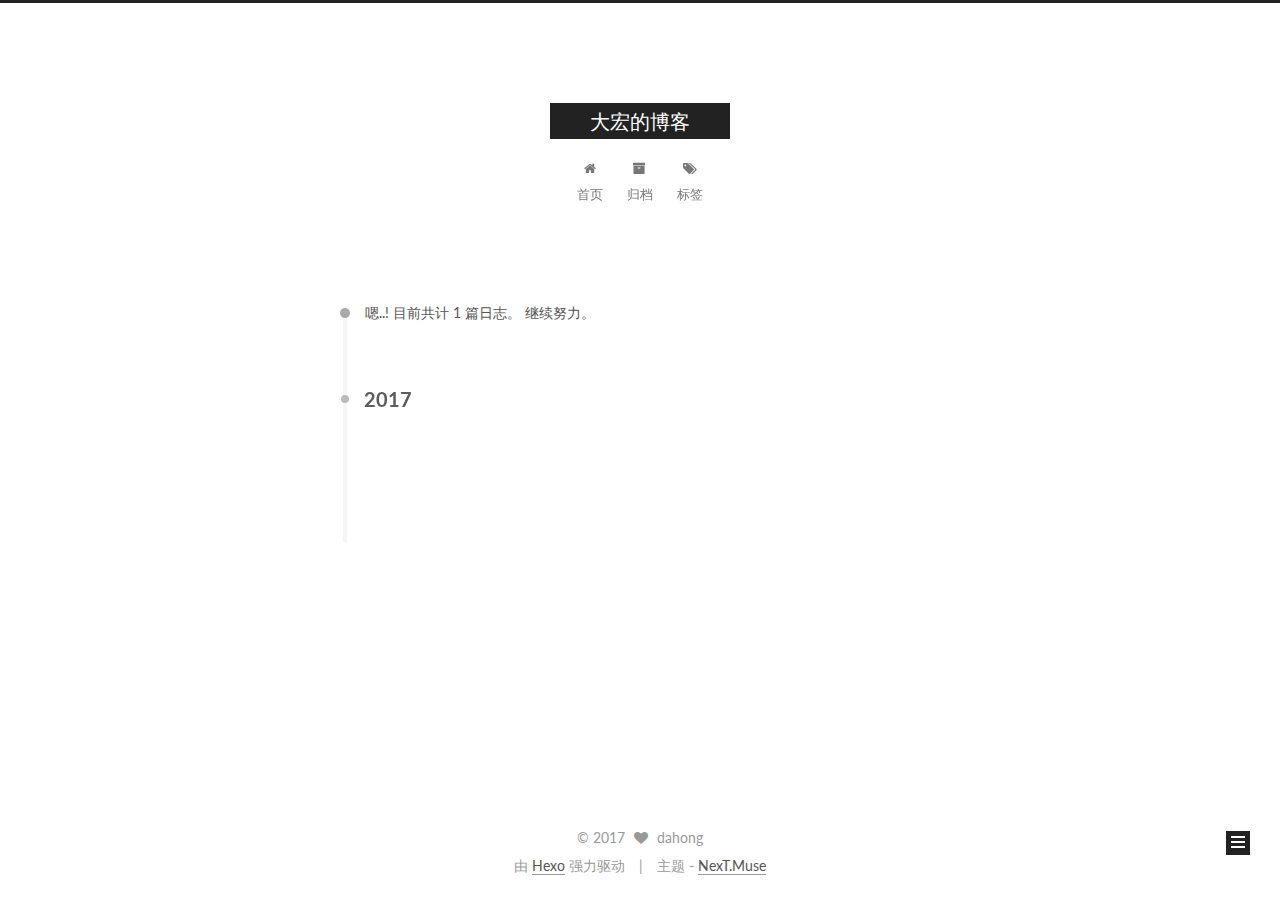
==== commit a5904d4b: "Site updated: 2017-09-02 15:09:28" ====
--- a/archives/index.html
+++ b/archives/index.html
@@ -5,7 +5,7 @@
   
 
 
-<html class="theme-next muse use-motion" lang="">
+<html class="theme-next muse use-motion" lang="zh-Hans">
 <head>
   <meta charset="UTF-8"/>
 <meta http-equiv="X-UA-Compatible" content="IE=edge" />
@@ -98,6 +98,7 @@
 <meta property="og:title" content="大宏的博客">
 <meta property="og:url" content="http://yoursite.com/archives/index.html">
 <meta property="og:site_name" content="大宏的博客">
+<meta property="og:locale" content="zh-Hans">
 <meta name="twitter:card" content="summary">
 <meta name="twitter:title" content="大宏的博客">
 
@@ -114,7 +115,7 @@
     motion: true,
     duoshuo: {
       userId: '0',
-      author: 'Author'
+      author: '博主'
     },
     algolia: {
       applicationID: '',
@@ -134,7 +135,7 @@
 
 
 
-  <title>Archive | 大宏的博客</title>
+  <title>归档 | 大宏的博客</title>
   
 
 
@@ -152,7 +153,7 @@
 
 </head>
 
-<body itemscope itemtype="http://schema.org/WebPage" lang="">
+<body itemscope itemtype="http://schema.org/WebPage" lang="zh-Hans">
 
   
   
@@ -200,7 +201,7 @@
             
               <i class="menu-item-icon fa fa-fw fa-home"></i> <br />
             
-            Home
+            首页
           </a>
         </li>
       
@@ -210,7 +211,7 @@
             
               <i class="menu-item-icon fa fa-fw fa-archive"></i> <br />
             
-            Archives
+            归档
           </a>
         </li>
       
@@ -220,7 +221,7 @@
             
               <i class="menu-item-icon fa fa-fw fa-tags"></i> <br />
             
-            Tags
+            标签
           </a>
         </li>
       
@@ -256,7 +257,7 @@
         
           
         
-        Um..! 1 post. Keep on posting.
+        嗯..! 目前共计 1 篇日志。 继续努力。
       </span>
 
       
@@ -355,7 +356,7 @@
             <div class="site-state-item site-state-posts">
               <a href="/archives/">
                 <span class="site-state-item-count">1</span>
-                <span class="site-state-item-name">posts</span>
+                <span class="site-state-item-name">日志</span>
               </a>
             </div>
           
@@ -409,11 +410,11 @@
 
 
 <div class="powered-by">
-  Powered by <a class="theme-link" href="https://hexo.io">Hexo</a>
+  由 <a class="theme-link" href="https://hexo.io">Hexo</a> 强力驱动
 </div>
 
 <div class="theme-info">
-  Theme -
+  主题 -
   <a class="theme-link" href="https://github.com/iissnan/hexo-theme-next">
     NexT.Muse
   </a>
--- a/css/main.css
+++ b/css/main.css
@@ -1807,7 +1807,7 @@
   width: 4px;
   height: 4px;
   border-radius: 50%;
-  background: #7cc626;
+  background: #ff855c;
 }
 .links-of-blogroll {
   font-size: 13px;
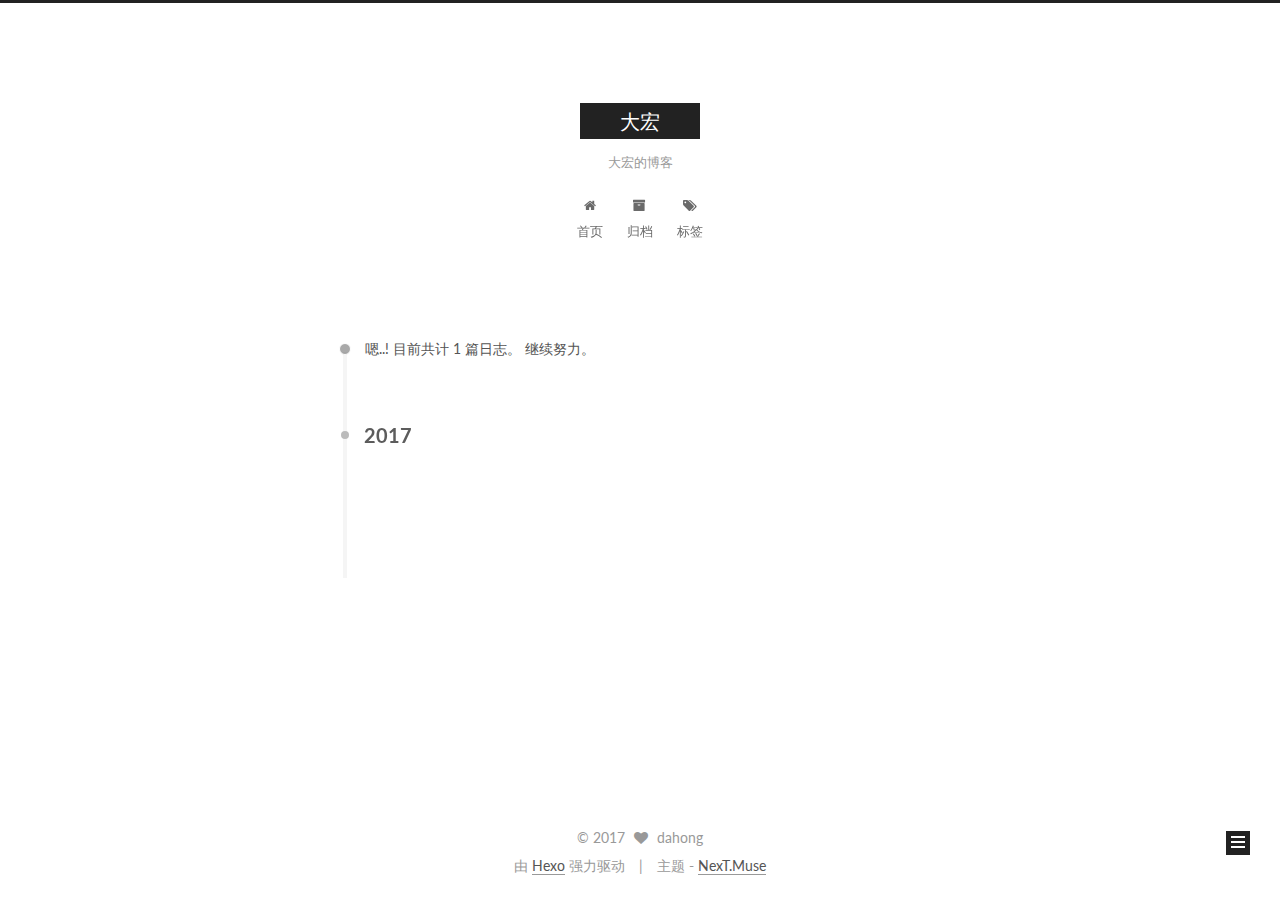
==== commit 14cbdc76: "Site updated: 2017-09-04 22:24:19" ====
--- a/archives/index.html
+++ b/archives/index.html
@@ -94,13 +94,16 @@
 
 
 
+<meta name="description" content="一个爱搬代码的keeper">
 <meta property="og:type" content="website">
-<meta property="og:title" content="大宏的博客">
-<meta property="og:url" content="http://yoursite.com/archives/index.html">
-<meta property="og:site_name" content="大宏的博客">
+<meta property="og:title" content="大宏">
+<meta property="og:url" content="http://dahongliu.com/archives/index.html">
+<meta property="og:site_name" content="大宏">
+<meta property="og:description" content="一个爱搬代码的keeper">
 <meta property="og:locale" content="zh-Hans">
 <meta name="twitter:card" content="summary">
-<meta name="twitter:title" content="大宏的博客">
+<meta name="twitter:title" content="大宏">
+<meta name="twitter:description" content="一个爱搬代码的keeper">
 
 
 
@@ -129,13 +132,13 @@
 
 
 
-  <link rel="canonical" href="http://yoursite.com/archives/"/>
-
-
-
-
-
-  <title>归档 | 大宏的博客</title>
+  <link rel="canonical" href="http://dahongliu.com/archives/"/>
+
+
+
+
+
+  <title>归档 | 大宏</title>
   
 
 
@@ -171,12 +174,12 @@
     <div class="custom-logo-site-title">
       <a href="/"  class="brand" rel="start">
         <span class="logo-line-before"><i></i></span>
-        <span class="site-title">大宏的博客</span>
+        <span class="site-title">大宏</span>
         <span class="logo-line-after"><i></i></span>
       </a>
     </div>
       
-        <p class="site-subtitle"></p>
+        <p class="site-subtitle">大宏的博客</p>
       
   </div>
 
@@ -347,7 +350,7 @@
                alt="dahong" />
           <p class="site-author-name" itemprop="name">dahong</p>
            
-              <p class="site-description motion-element" itemprop="description"></p>
+              <p class="site-description motion-element" itemprop="description">一个爱搬代码的keeper</p>
           
         </div>
         <nav class="site-state motion-element">
--- a/css/main.css
+++ b/css/main.css
@@ -1807,7 +1807,7 @@
   width: 4px;
   height: 4px;
   border-radius: 50%;
-  background: #ff855c;
+  background: #7f004e;
 }
 .links-of-blogroll {
   font-size: 13px;
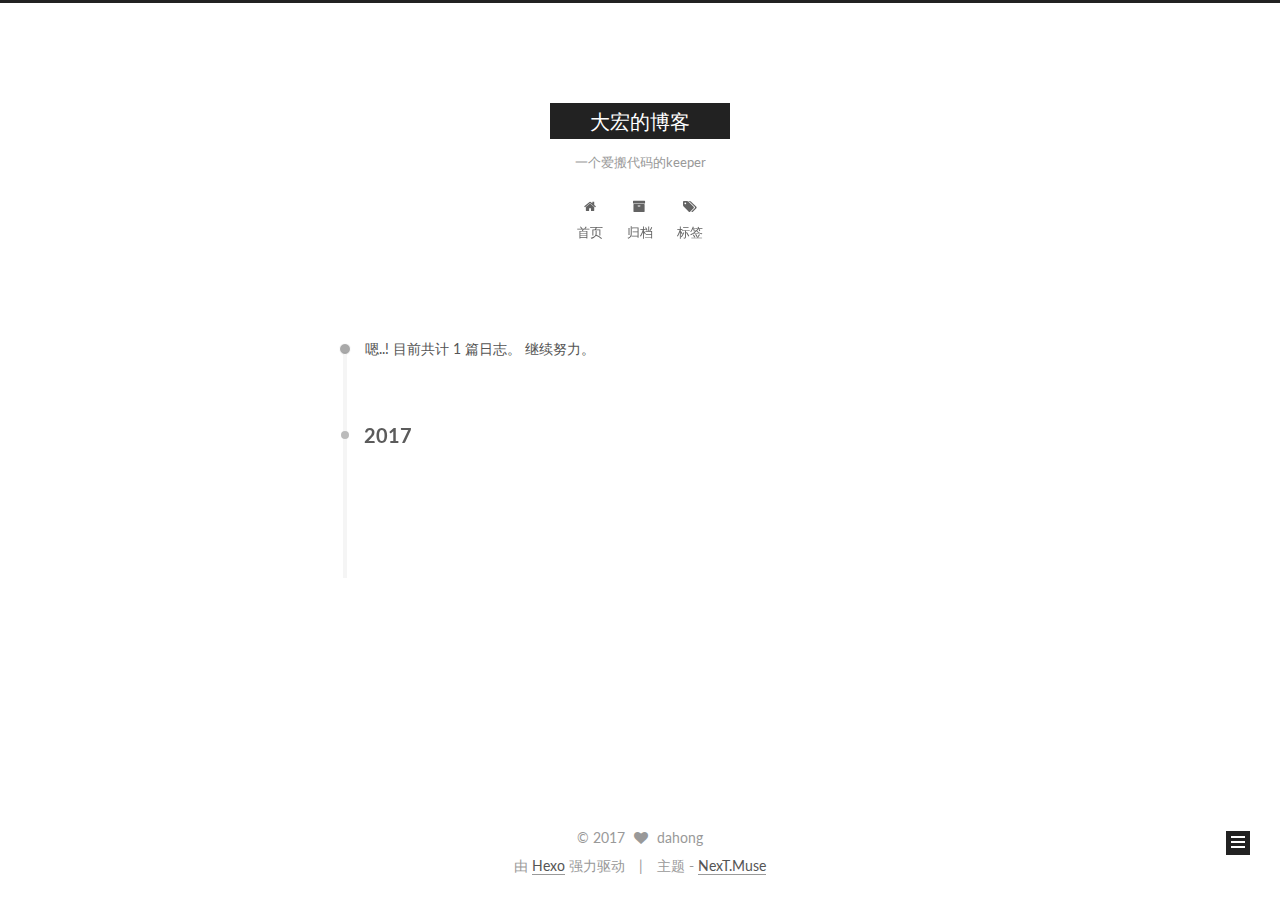
==== commit 84f2c6c5: "Site updated: 2017-09-04 22:26:03" ====
--- a/archives/index.html
+++ b/archives/index.html
@@ -96,13 +96,13 @@
 
 <meta name="description" content="一个爱搬代码的keeper">
 <meta property="og:type" content="website">
-<meta property="og:title" content="大宏">
+<meta property="og:title" content="大宏的博客">
 <meta property="og:url" content="http://dahongliu.com/archives/index.html">
-<meta property="og:site_name" content="大宏">
+<meta property="og:site_name" content="大宏的博客">
 <meta property="og:description" content="一个爱搬代码的keeper">
 <meta property="og:locale" content="zh-Hans">
 <meta name="twitter:card" content="summary">
-<meta name="twitter:title" content="大宏">
+<meta name="twitter:title" content="大宏的博客">
 <meta name="twitter:description" content="一个爱搬代码的keeper">
 
 
@@ -138,7 +138,7 @@
 
 
 
-  <title>归档 | 大宏</title>
+  <title>归档 | 大宏的博客</title>
   
 
 
@@ -174,12 +174,12 @@
     <div class="custom-logo-site-title">
       <a href="/"  class="brand" rel="start">
         <span class="logo-line-before"><i></i></span>
-        <span class="site-title">大宏</span>
+        <span class="site-title">大宏的博客</span>
         <span class="logo-line-after"><i></i></span>
       </a>
     </div>
       
-        <p class="site-subtitle">大宏的博客</p>
+        <p class="site-subtitle">一个爱搬代码的keeper</p>
       
   </div>
 
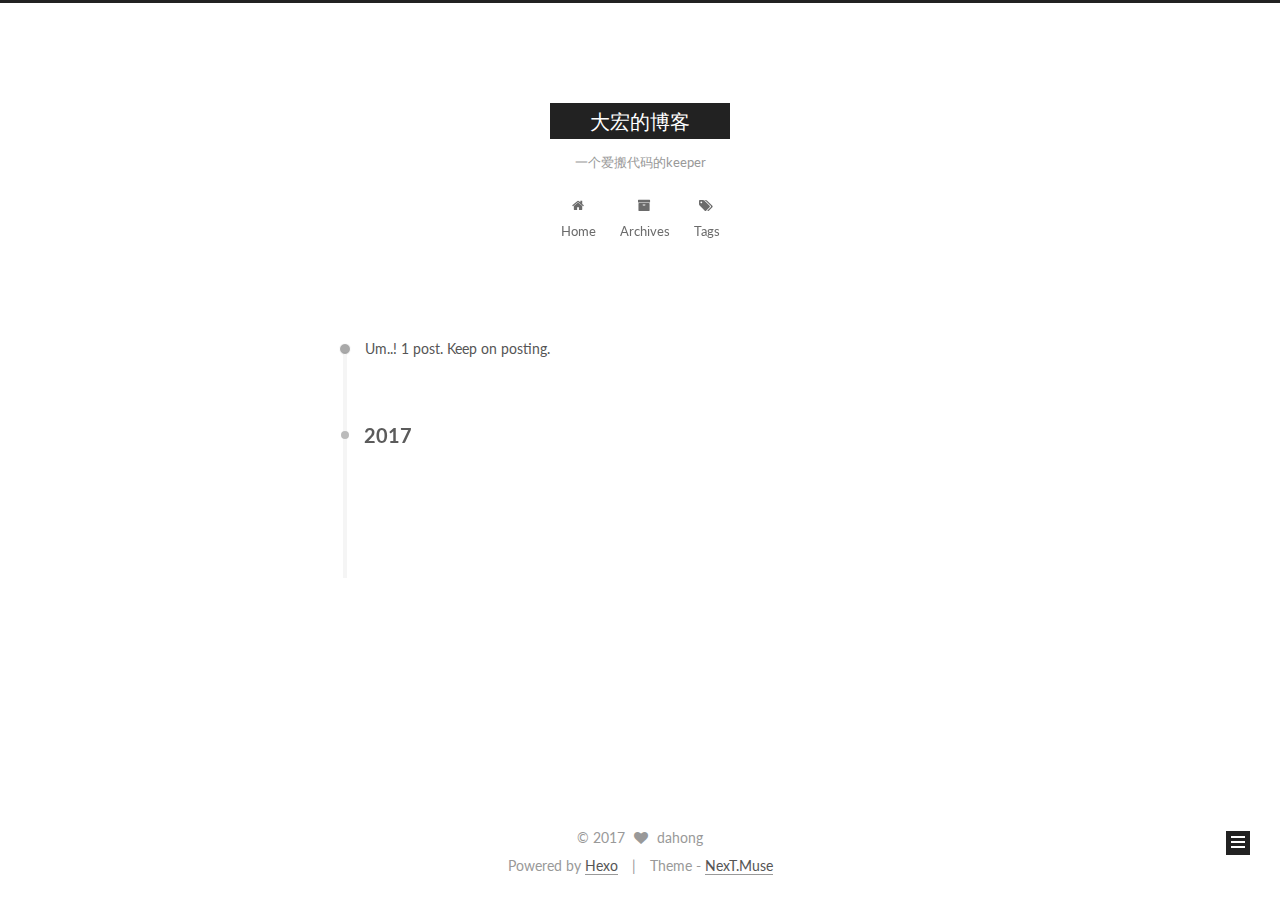
==== commit 11a39812: "Site updated: 2017-09-04 23:58:35" ====
--- a/archives/index.html
+++ b/archives/index.html
@@ -118,7 +118,7 @@
     motion: true,
     duoshuo: {
       userId: '0',
-      author: '博主'
+      author: 'Author'
     },
     algolia: {
       applicationID: '',
@@ -138,7 +138,7 @@
 
 
 
-  <title>归档 | 大宏的博客</title>
+  <title>Archive | 大宏的博客</title>
   
 
 
@@ -204,7 +204,7 @@
             
               <i class="menu-item-icon fa fa-fw fa-home"></i> <br />
             
-            首页
+            Home
           </a>
         </li>
       
@@ -214,7 +214,7 @@
             
               <i class="menu-item-icon fa fa-fw fa-archive"></i> <br />
             
-            归档
+            Archives
           </a>
         </li>
       
@@ -224,7 +224,7 @@
             
               <i class="menu-item-icon fa fa-fw fa-tags"></i> <br />
             
-            标签
+            Tags
           </a>
         </li>
       
@@ -260,7 +260,7 @@
         
           
         
-        嗯..! 目前共计 1 篇日志。 继续努力。
+        Um..! 1 post. Keep on posting.
       </span>
 
       
@@ -359,7 +359,7 @@
             <div class="site-state-item site-state-posts">
               <a href="/archives/">
                 <span class="site-state-item-count">1</span>
-                <span class="site-state-item-name">日志</span>
+                <span class="site-state-item-name">posts</span>
               </a>
             </div>
           
@@ -413,11 +413,11 @@
 
 
 <div class="powered-by">
-  由 <a class="theme-link" href="https://hexo.io">Hexo</a> 强力驱动
+  Powered by <a class="theme-link" href="https://hexo.io">Hexo</a>
 </div>
 
 <div class="theme-info">
-  主题 -
+  Theme -
   <a class="theme-link" href="https://github.com/iissnan/hexo-theme-next">
     NexT.Muse
   </a>
@@ -559,5 +559,8 @@
 
   
 
+
+  
+
 </body>
 </html>
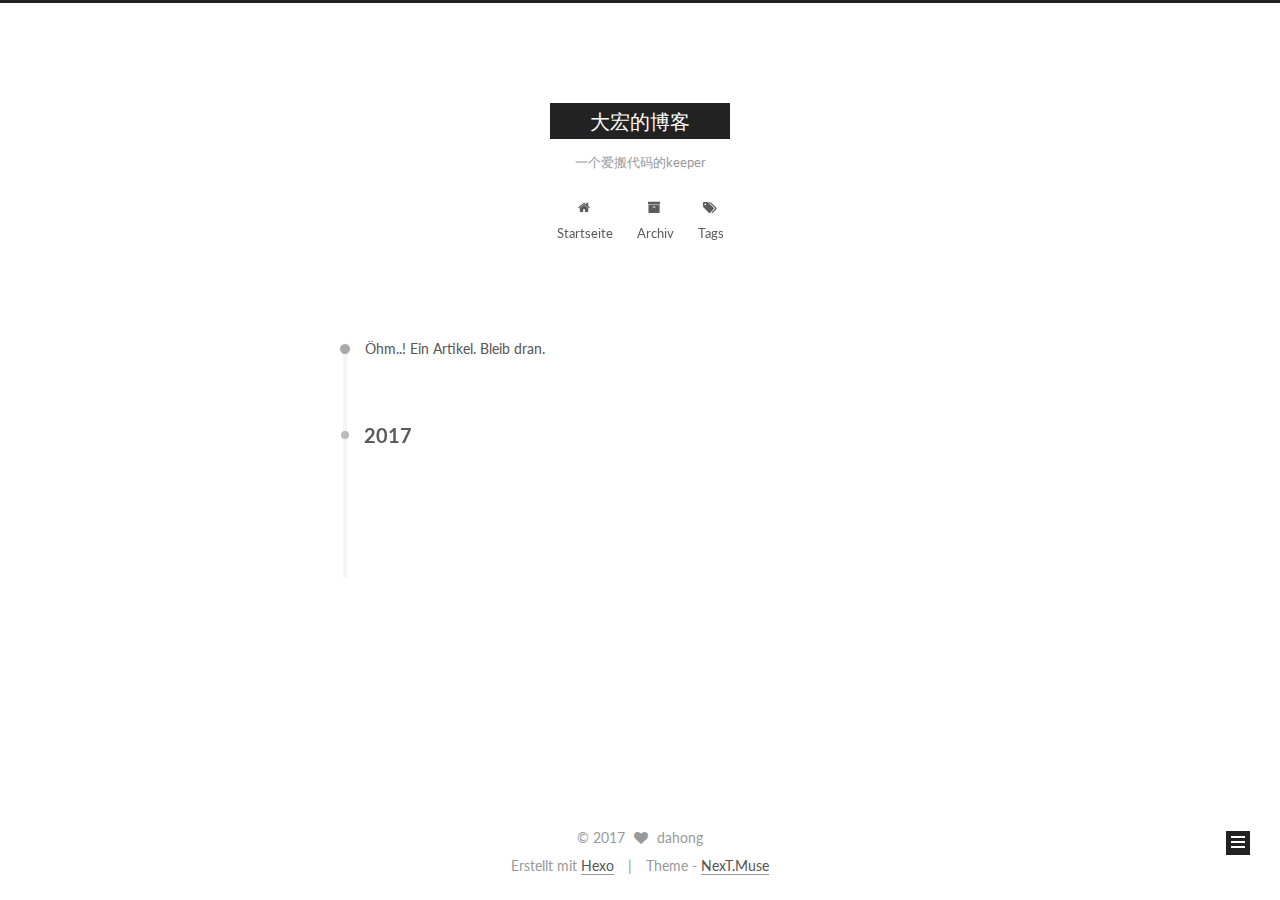
==== commit 50cbcc14: "Site updated: 2017-09-05 00:00:01" ====
--- a/archives/index.html
+++ b/archives/index.html
@@ -138,7 +138,7 @@
 
 
 
-  <title>Archive | 大宏的博客</title>
+  <title>Archiv | 大宏的博客</title>
   
 
 
@@ -204,7 +204,7 @@
             
               <i class="menu-item-icon fa fa-fw fa-home"></i> <br />
             
-            Home
+            Startseite
           </a>
         </li>
       
@@ -214,7 +214,7 @@
             
               <i class="menu-item-icon fa fa-fw fa-archive"></i> <br />
             
-            Archives
+            Archiv
           </a>
         </li>
       
@@ -260,7 +260,7 @@
         
           
         
-        Um..! 1 post. Keep on posting.
+        Öhm..! Ein Artikel. Bleib dran.
       </span>
 
       
@@ -359,7 +359,7 @@
             <div class="site-state-item site-state-posts">
               <a href="/archives/">
                 <span class="site-state-item-count">1</span>
-                <span class="site-state-item-name">posts</span>
+                <span class="site-state-item-name">Artikel</span>
               </a>
             </div>
           
@@ -413,7 +413,7 @@
 
 
 <div class="powered-by">
-  Powered by <a class="theme-link" href="https://hexo.io">Hexo</a>
+  Erstellt mit  <a class="theme-link" href="https://hexo.io">Hexo</a>
 </div>
 
 <div class="theme-info">
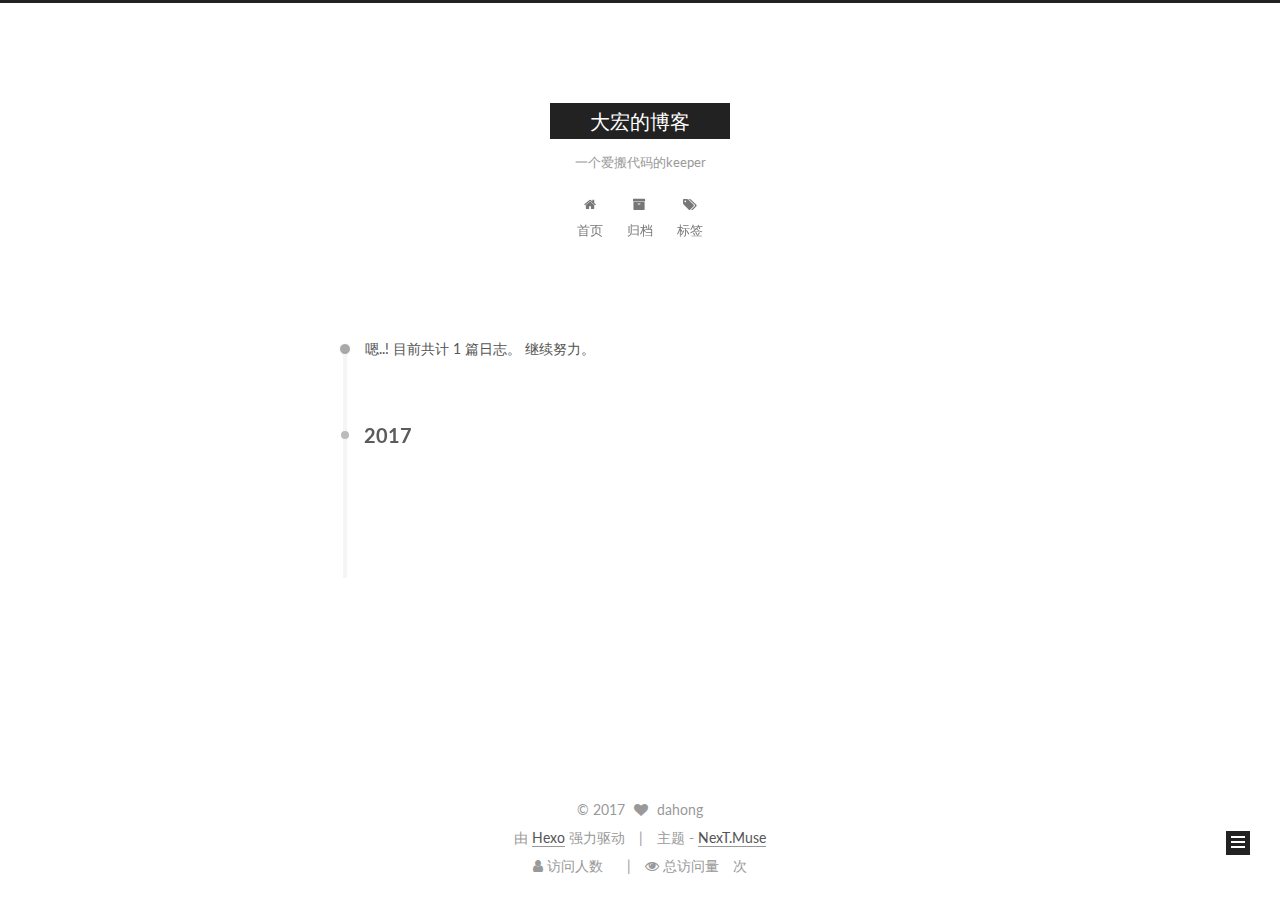
==== commit 7a2601b5: "Site updated: 2017-09-05 09:20:17" ====
--- a/archives/index.html
+++ b/archives/index.html
@@ -118,7 +118,7 @@
     motion: true,
     duoshuo: {
       userId: '0',
-      author: 'Author'
+      author: '博主'
     },
     algolia: {
       applicationID: '',
@@ -138,7 +138,7 @@
 
 
 
-  <title>Archiv | 大宏的博客</title>
+  <title>归档 | 大宏的博客</title>
   
 
 
@@ -204,7 +204,7 @@
             
               <i class="menu-item-icon fa fa-fw fa-home"></i> <br />
             
-            Startseite
+            首页
           </a>
         </li>
       
@@ -214,7 +214,7 @@
             
               <i class="menu-item-icon fa fa-fw fa-archive"></i> <br />
             
-            Archiv
+            归档
           </a>
         </li>
       
@@ -224,7 +224,7 @@
             
               <i class="menu-item-icon fa fa-fw fa-tags"></i> <br />
             
-            Tags
+            标签
           </a>
         </li>
       
@@ -260,7 +260,7 @@
         
           
         
-        Öhm..! Ein Artikel. Bleib dran.
+        嗯..! 目前共计 1 篇日志。 继续努力。
       </span>
 
       
@@ -359,7 +359,7 @@
             <div class="site-state-item site-state-posts">
               <a href="/archives/">
                 <span class="site-state-item-count">1</span>
-                <span class="site-state-item-name">Artikel</span>
+                <span class="site-state-item-name">日志</span>
               </a>
             </div>
           
@@ -413,11 +413,11 @@
 
 
 <div class="powered-by">
-  Erstellt mit  <a class="theme-link" href="https://hexo.io">Hexo</a>
+  由 <a class="theme-link" href="https://hexo.io">Hexo</a> 强力驱动
 </div>
 
 <div class="theme-info">
-  Theme -
+  主题 -
   <a class="theme-link" href="https://github.com/iissnan/hexo-theme-next">
     NexT.Muse
   </a>
@@ -425,6 +425,26 @@
 
 
         
+<div class="busuanzi-count">
+  <script async src="https://dn-lbstatics.qbox.me/busuanzi/2.3/busuanzi.pure.mini.js"></script>
+
+  
+    <span class="site-uv">
+      <i class="fa fa-user"></i> 访问人数
+      <span class="busuanzi-value" id="busuanzi_value_site_uv"></span>
+      
+    </span>
+  
+
+  
+    <span class="site-pv">
+      <i class="fa fa-eye"></i> 总访问量
+      <span class="busuanzi-value" id="busuanzi_value_site_pv"></span>
+      次
+    </span>
+  
+</div>
+
 
         
       </div>
